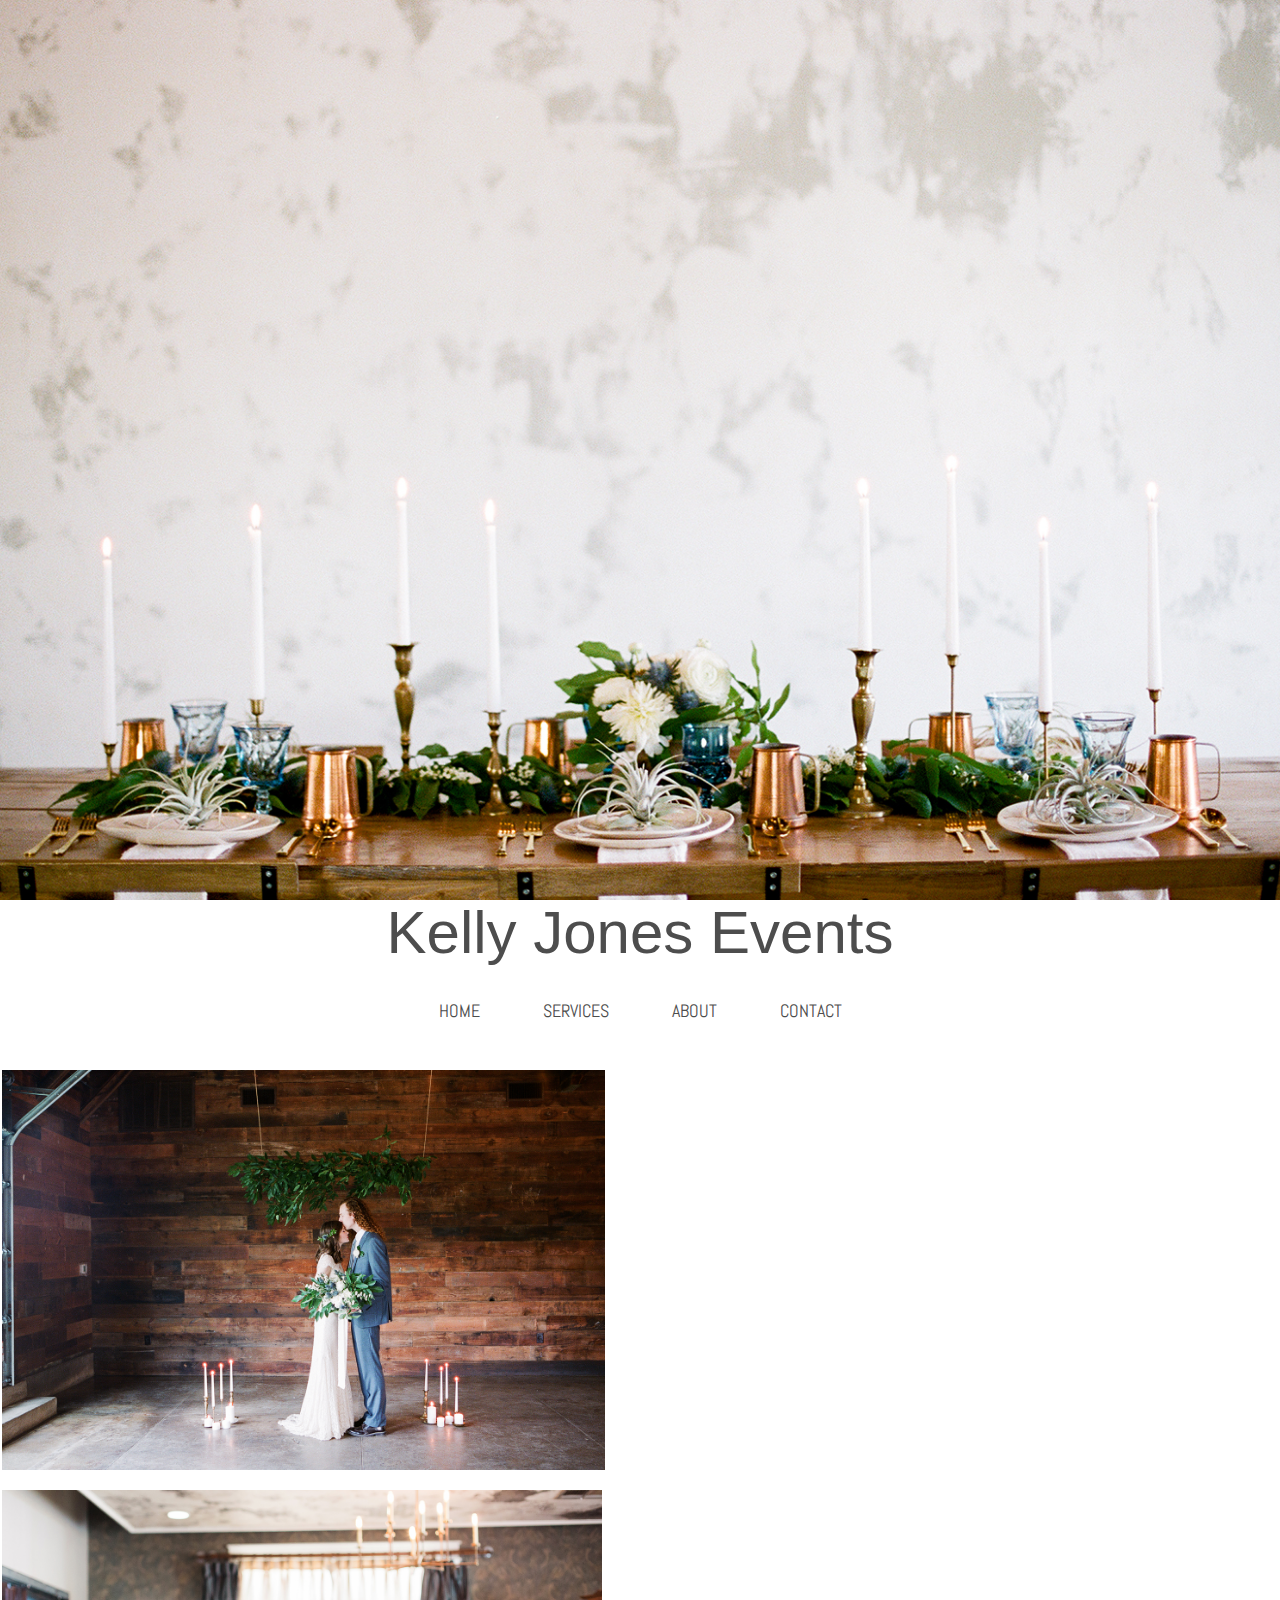
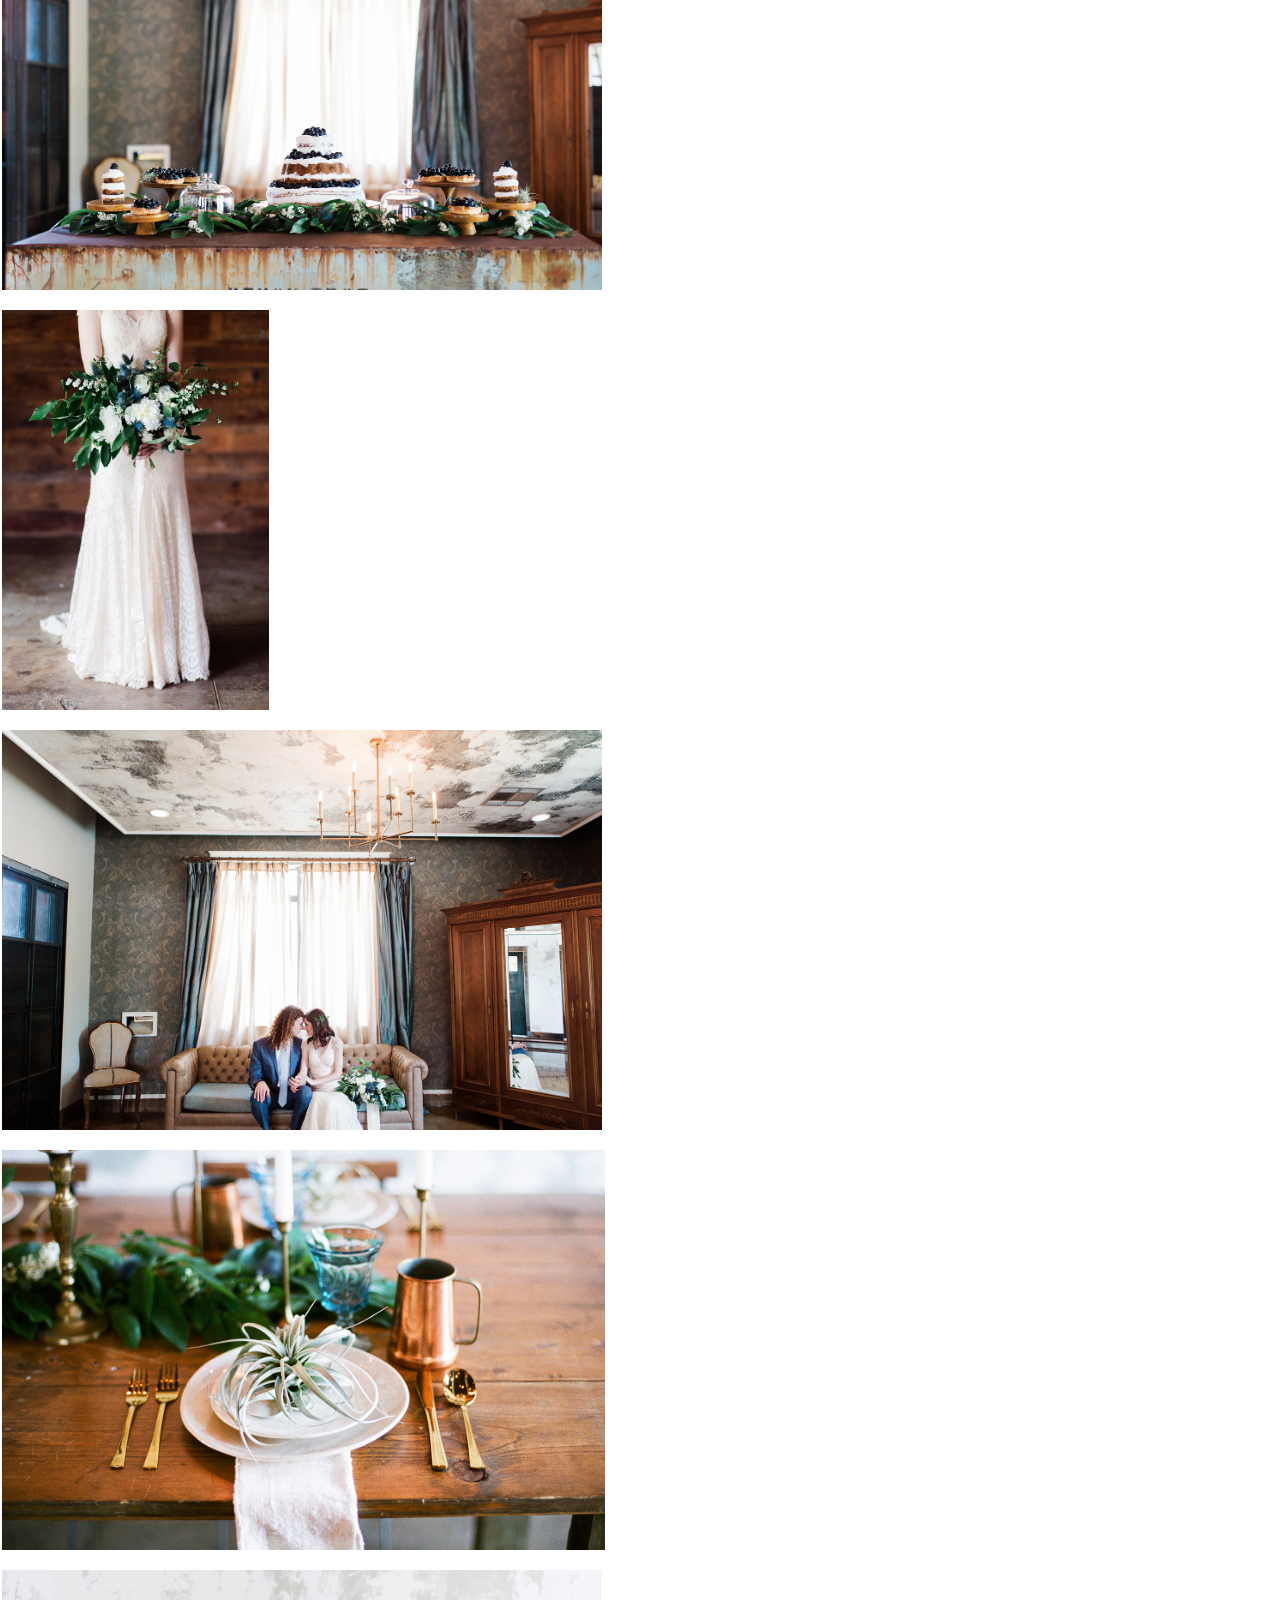
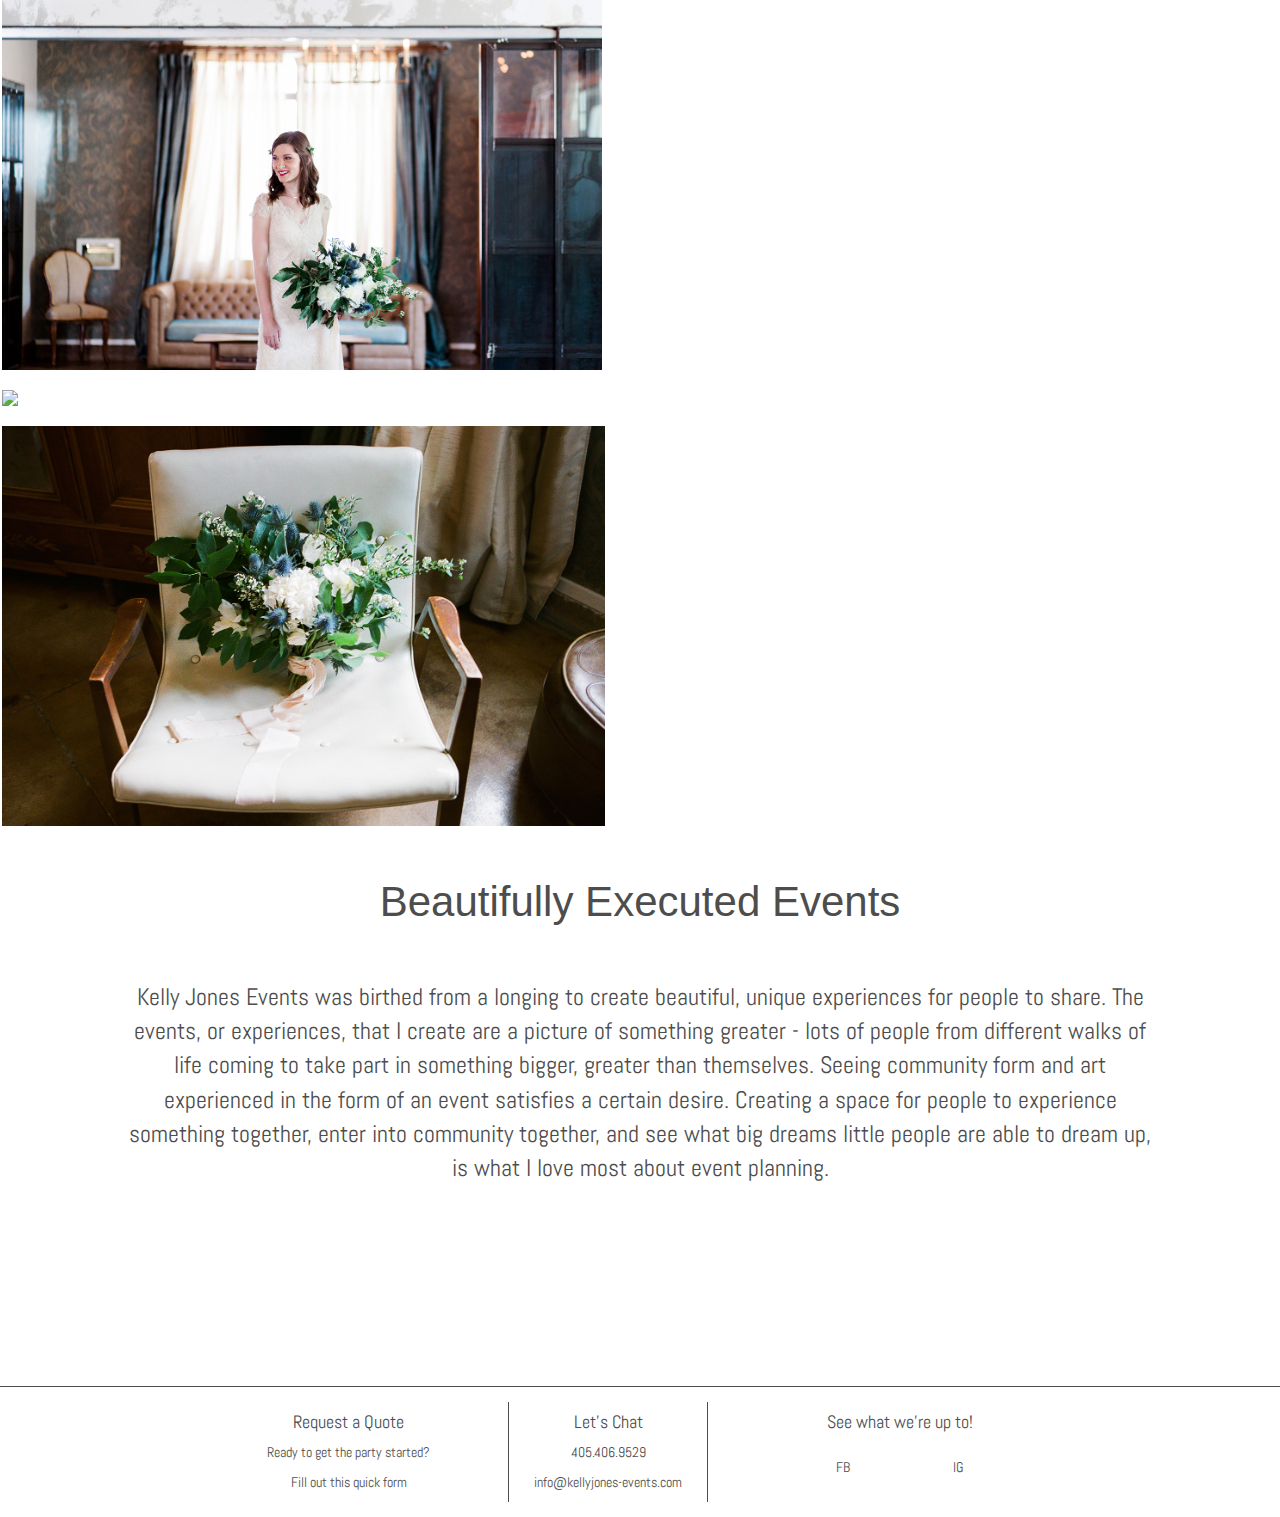
==== index.html @ 1330ec86 "edits form" ====
<!DOCTYPE html>
<html>
<head>
  <meta name="viewport" content="width=device-width, initial-scale=1.0">
  <title>KJE | Beautifully Executed Events</title>
  <!-- Fonts -->
  <link href='https://fonts.googleapis.com/css?family=Abel' rel='stylesheet' type='text/css'>
  <!-- Stylesheets -->
  <link rel="stylesheet" type="text/css" href="https://maxcdn.bootstrapcdn.com/bootstrap/3.3.6/css/bootstrap.min.css">
  <link rel="stylesheet" type="text/css" href="https://cdn.jsdelivr.net/jquery.slick/1.6.0/slick.css"/>
  <link rel="stylesheet" type="text/css" href="css/main.css">
  <!-- JavaScript -->
  <script src="https://code.jquery.com/jquery-1.12.4.min.js" integrity="sha256-ZosEbRLbNQzLpnKIkEdrPv7lOy9C27hHQ+Xp8a4MxAQ=" crossorigin="anonymous"></script>
  <script src="https://maxcdn.bootstrapcdn.com/bootstrap/3.3.6/js/bootstrap.min.js" type="text/javascript" charset="utf-8" async defer></script>
  <script type="text/javascript" src="https://cdn.jsdelivr.net/jquery.slick/1.6.0/slick.min.js"></script>
  <script src="javascripts/main.js" type="text/javascript" charset="utf-8" async defer></script>
</head>
<body>
  <section class="landing-image">
  </section>
  <header class="header">
    <div class="header__main">
      <div class="title">
        <h1>Kelly Jones Events</h1>
      </div>
      <div class="navbar">
        <ul>
          <li><a href="./index.html">home</a></li>
          <li><a href="./services.html">services</a></li>
          <li><a href="./about.html">about</a></li>
          <li><a href="./contact.html">contact</a></li>
        </ul>
      </div>
    </div>
  </header>
  <div class="wrapper">
    <div class="variable-width carousel">
      <div>
        <img src="images/7.jpg">
      </div>
      <div>
        <img src="images/4.jpg">
      </div>
      <div>
        <img src="images/3.jpg">
      </div>
      <div>
        <img src="images/1.jpg">
      </div>
      <div>
        <img src="images/5.jpg">
      </div>
      <div>
        <img src="images/2.jpg">
      </div>
      <div>
        <img src="images/8.jpg">
      </div>
      <div>
        <img src="images/6.jpg">
      </div>
    </div>
    <div class="main">
      <div class="tagline">
        <h2>Beautifully Executed Events</h2>
      </div>
      <div class="copy">
        <p>Kelly Jones Events was birthed from a longing to create beautiful, unique experiences for people to share. The events, or experiences, that I create are a picture of something greater - lots of people from different walks of life coming to take part in something bigger, greater than themselves. Seeing community form and art experienced in the form of an event satisfies a certain desire. Creating a space for people to experience something together, enter into community together, and see what big dreams little people are able to dream up, is what I love most about event planning.</p>
      </div>
    </div>
  </div>
  <footer class="footer">
    <ul class="footer__wrapper">
      <li class="footer__contact">
        <h4>Request a Quote</h4>
        <p>Ready to get the party started?</p>
        <a href="#"><p>Fill out this quick form</p></a>
      </li>
      <li class="footer__email">
        <h4>Let's Chat</h4>
        <p>405.406.9529</p>
        <a href="mailto:info@kellyjones-events.com"><p>info@kellyjones-events.com</p></a>
      </li>
      <li class="footer__social">
        <h4>See what we're up to!</h4>
        <ul>
          <li><a href="#" title="KJE Facebook">FB<i class="fa fa-facebook" aria-hidden="true"></i></a></li>
          <li><a href="#" title="KJE Instagram">IG<i class="fa fa-instagram" aria-hidden="true"></i></a></li>
        </ul>
      </li>
    </ul>
  </footer>
</body>
</html>
---- css/main.css ----
@font-face {
  src:
    local('Bakery'),
    url('fonts/bakery.otf')
    format('opentype');
  src:
    local('Bakery'),
    url('fonts/bakery.ttf')
    format('truetype');
}
.landing-image{
  background: url('../images/landing.jpg') fixed center bottom;
  background-size: cover;
  height: 100vh;
}
body{
  color: #4d4d4d;
  font-family: 'Abel', sans-serif;
  position: relative;
  padding-bottom: 160px;
}
h1, h2{
  font-family: 'Bakery', sans-serif;
}
.header{
  width: 100vw;
  height: 160px;
  /*position: fixed;*/
}
.header__main{
  width: 100vw;
  height: 140px;
  position: relative;
  background-color: #fff;
}
  .header__main h1{
    color: inherit;
    font-size: 60px;
    margin-top: 0;
  }
  .header__main a{
    color: inherit;
  }
  .title{
    text-align: center;
  }
  .navbar{
    text-align: center;
    position: relative;
    top: 15%;
  }
    .navbar ul{
      list-style: none;
      padding: 0;
    }
      .navbar li{
        display: inline-block;
        margin: 0 30px;
        text-transform: uppercase;
        font-size: 18px;
      }
.header2{
  position: fixed;
  top: 0;
  height: 100px;
  z-index: 2;
  margin-bottom: 100px;
}
  .header2 .header__top{
    display: none;
  }
  .header2 .header__main{
    height: 100px;
    position: absolute;
    padding-top: 15px;
  }
  .header2 .title{
    width: 45vw;
    display: inline-block;
  }
  .header2 .navbar{
    width: 54vw;
    display: inline-block;
    position: relative;
    top: 0;
  }
.wrapper2{
  position: relative;
  top: 160px;
}
.carousel img{
  height: 400px;
  margin: 10px 2px;
}
.slick-prev, .slick-next{
  font-size: 0;
  line-height: 0;
  position: relative;
  display: block;
  height: 30px;
  margin-top: -10px;
  padding: 0;
  cursor: pointer;
  color: transparent;
  border: none;
  outline: none;
  background: rgba(77, 77, 77, 0.5);
  border-radius: 1px;
}
.carousel button:hover{
  background: rgba(77, 77, 77, 0.9);
}
.slick-prev{
  top: 225px;
  left: 0px;
  z-index: 1;
  width: 40px;
  height: 67px;
}
.slick-next{
  bottom: 252px;
  left: 97vw;
  z-index: 1;
  width: 40px;
  height: 67px;
}
.slick-prev:before, .slick-next:before {
  font-size: 30px;
  line-height: 1;
  opacity: .75;
  color: white;
  -webkit-font-smoothing: antialiased;
  -moz-osx-font-smoothing: grayscale;
}
.slick-prev::before {
    content: "<";
}
.slick-next::before {
    content: ">";
}
.main{
  height: 450px;
  text-align: center;
  position: relative;
}
  .tagline{
    position: relative;
    top: 5%;
  }
    .tagline h2{
      font-size: 42px;
    }
  .copy{
    position: relative;
    top: 15%;
    width: 80%;
    min-width: 200px;
    margin: auto;
    font-size: 24px;
  }
.footer{
  position: absolute;
  bottom: 0;
  width: 100vw;
  height: 80px;
  background-color: #fff;
  border-top: 1px solid #4d4d4d;
  text-align: center;
}
.footer__wrapper{
  position: relative;
  list-style: none;
  margin: 0;
  padding: 0;
}
.footer__wrapper li{
  display: inline-block;
  vertical-align: top;
  margin: 15px 25px;
  padding: 0 25px;
}
.footer__email{
  border-right: 1px solid #4d4d4d;
  border-left: 1px solid #4d4d4d;
}
.footer__social ul{
  padding: 0;
}
.footer a{
  color: #4d4d4d;
  text-decoration: italic;
}
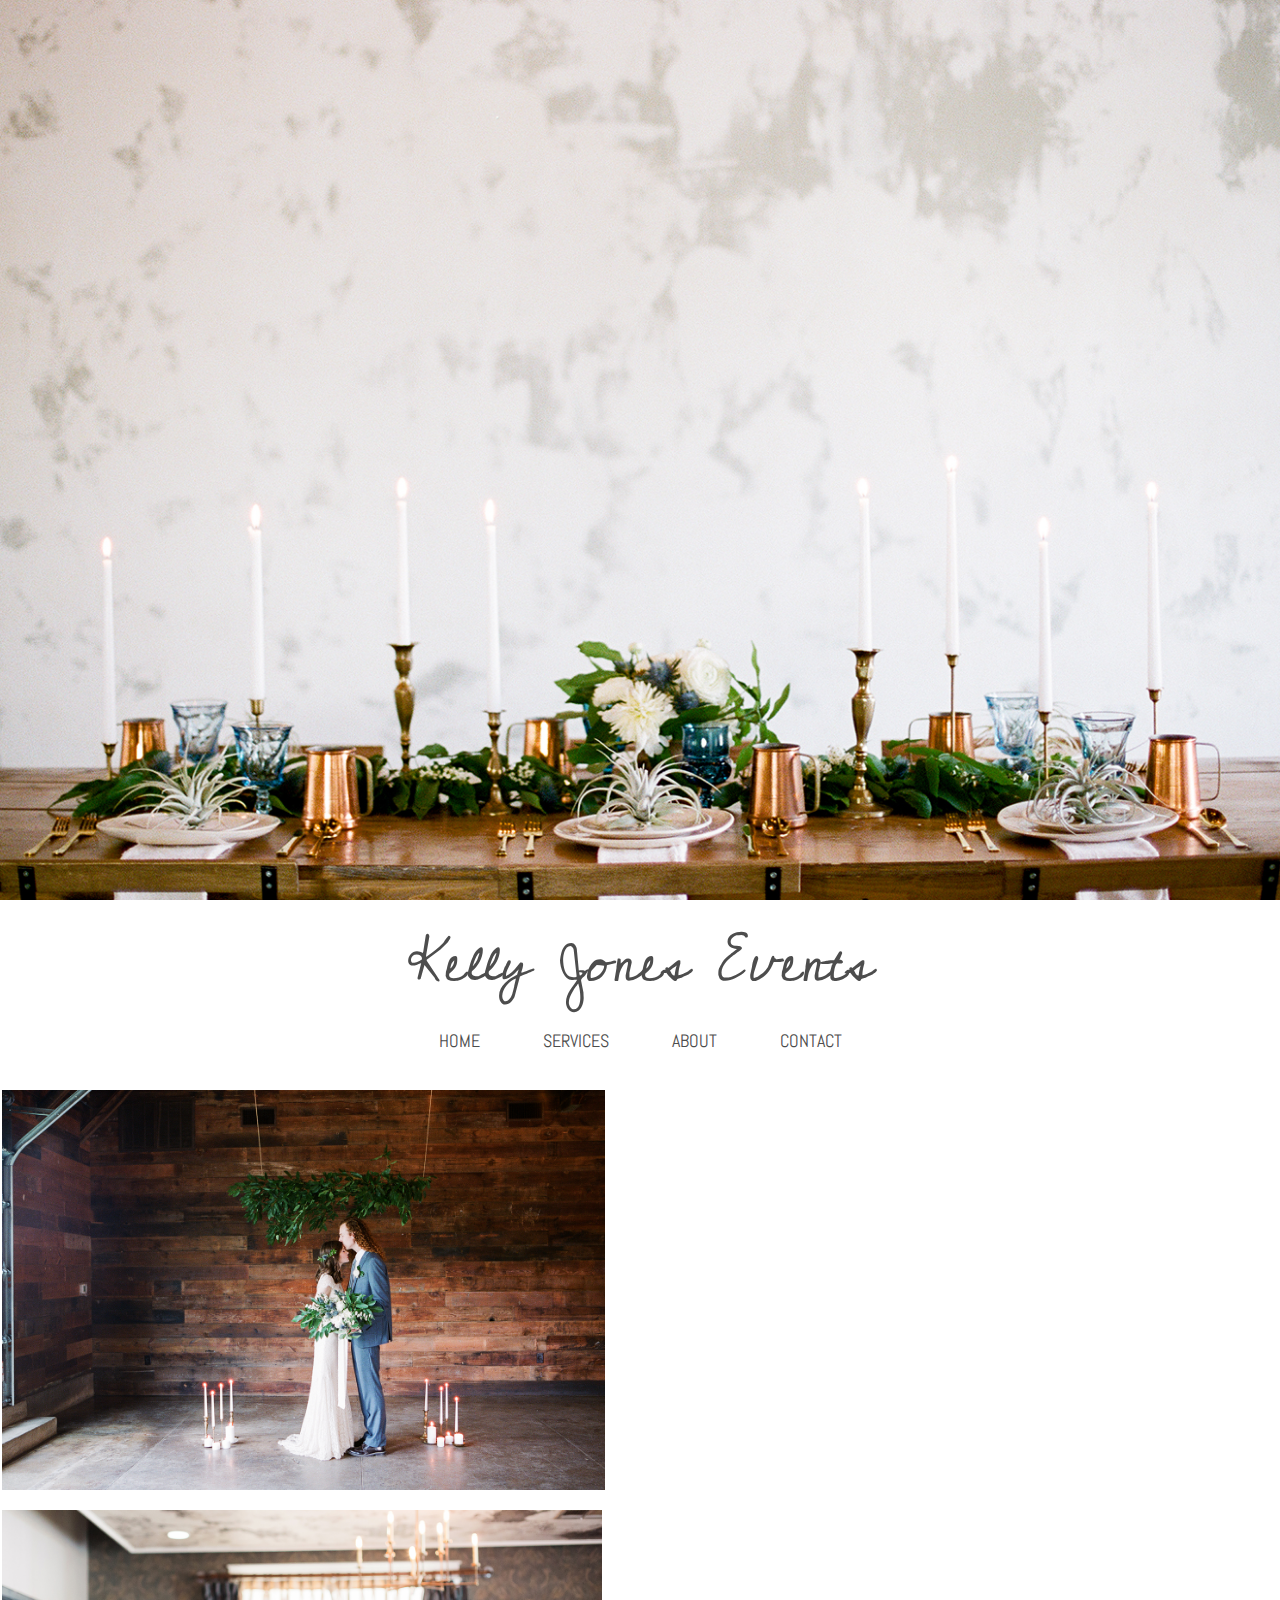
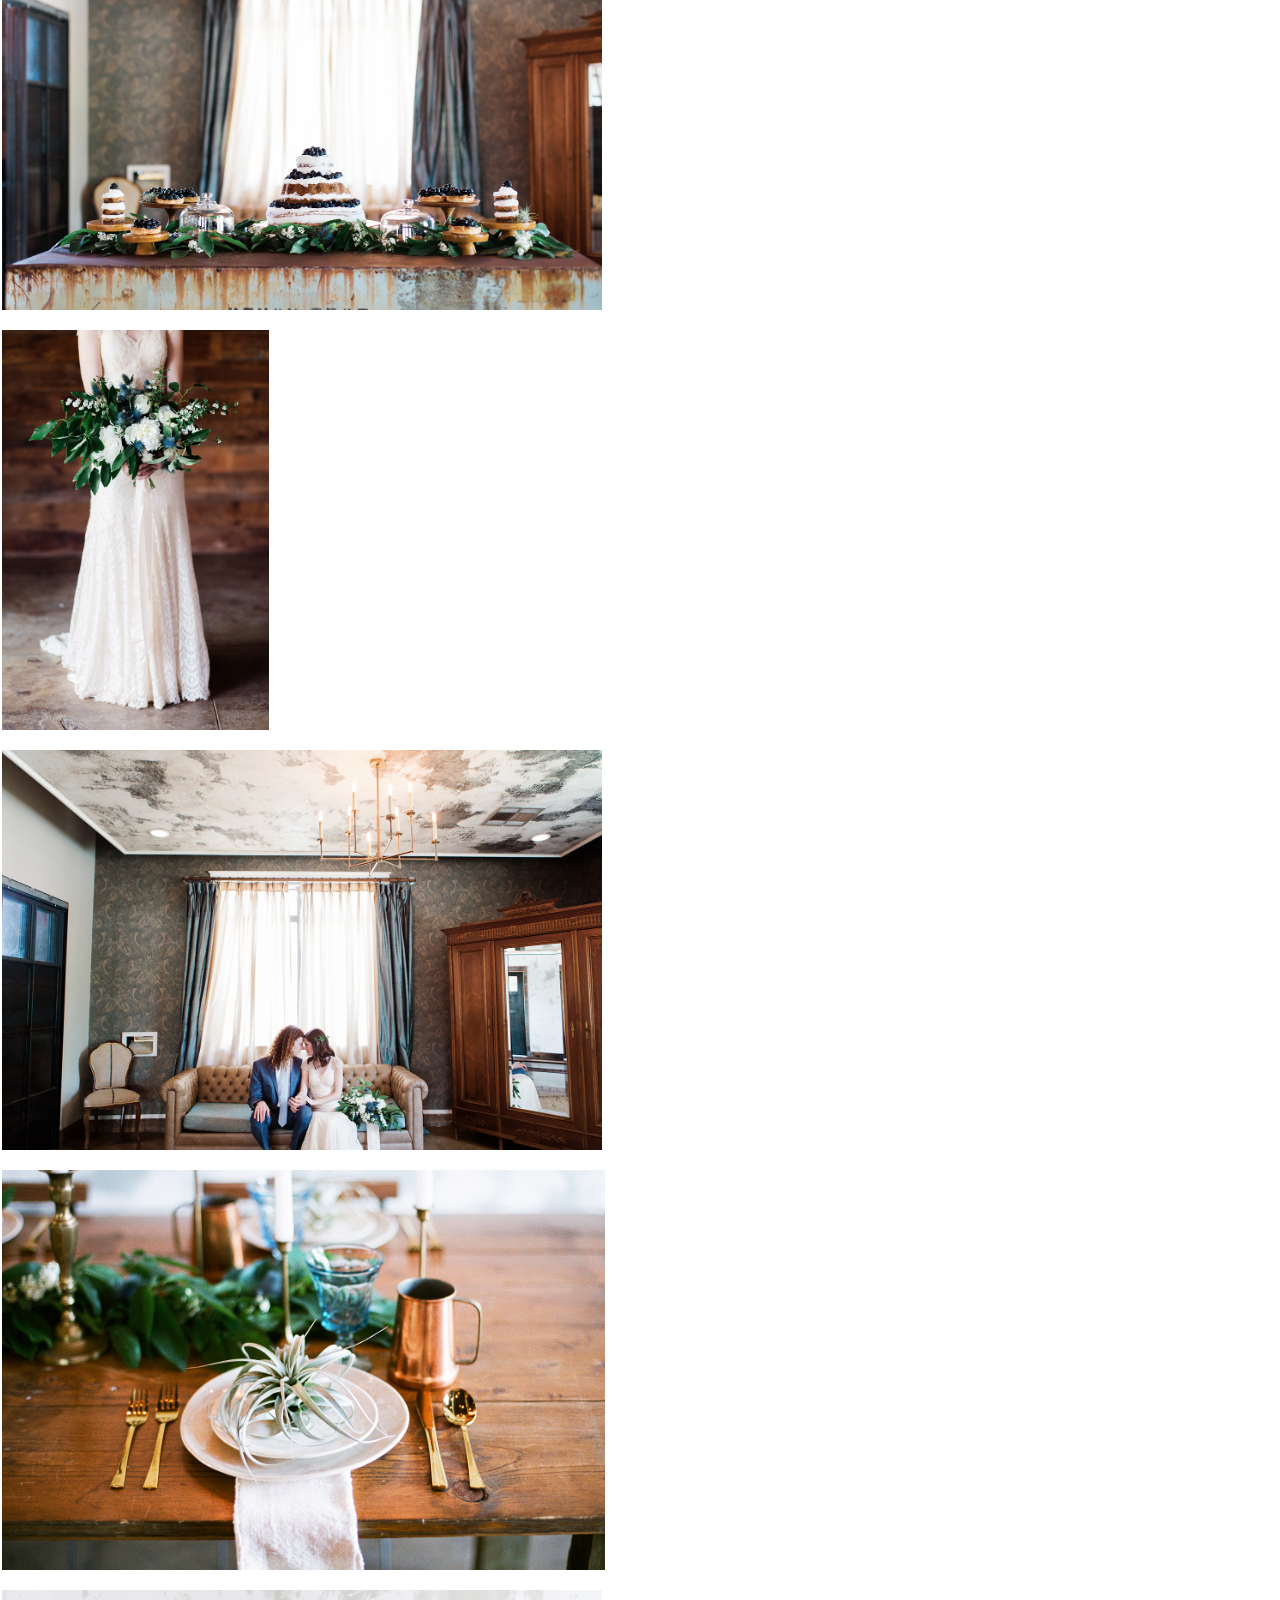
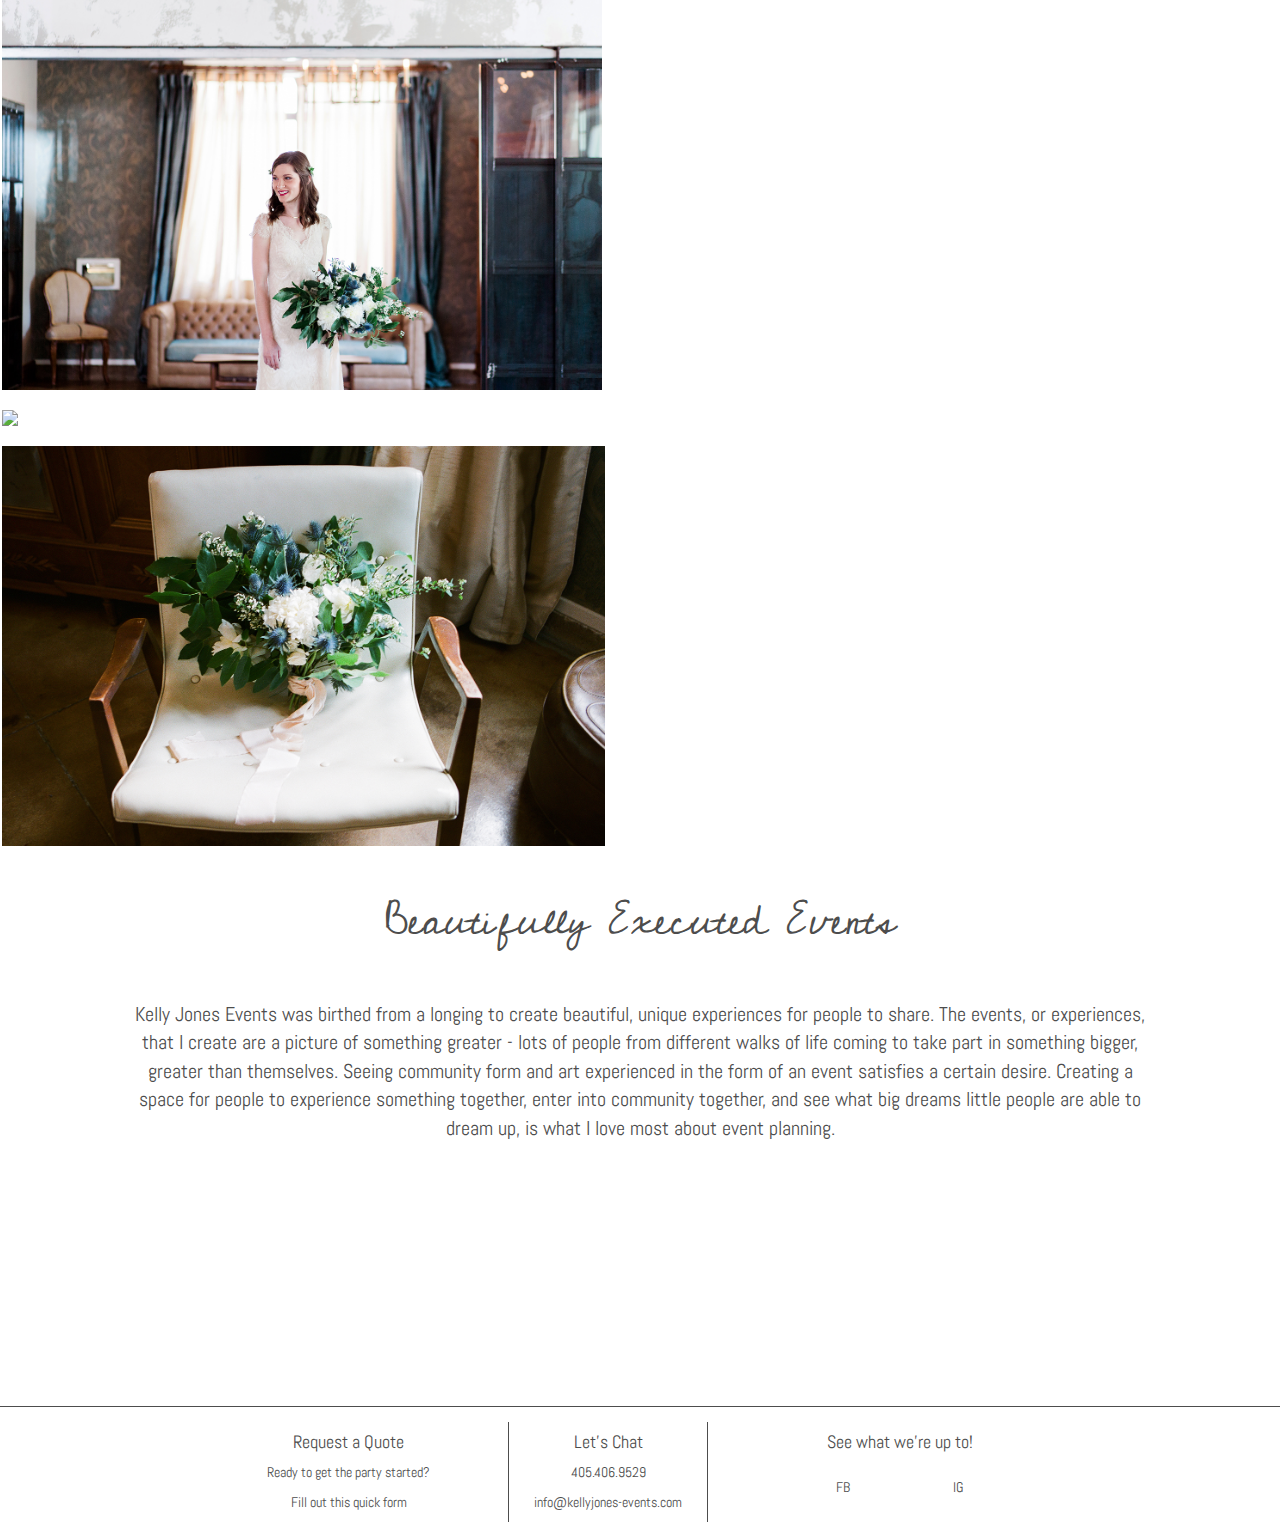
==== commit 5be47fba: "changes header font, puts in correct pictures for services and about pages" ====
--- a/index.html
+++ b/index.html
@@ -5,6 +5,8 @@
   <title>KJE | Beautifully Executed Events</title>
   <!-- Fonts -->
   <link href='https://fonts.googleapis.com/css?family=Abel' rel='stylesheet' type='text/css'>
+  <link href='https://fonts.googleapis.com/css?family=Cedarville+Cursive' rel='stylesheet' type='text/css'>
+  <script src="https://use.fontawesome.com/d580bdd88b.js"></script>
   <!-- Stylesheets -->
   <link rel="stylesheet" type="text/css" href="https://maxcdn.bootstrapcdn.com/bootstrap/3.3.6/css/bootstrap.min.css">
   <link rel="stylesheet" type="text/css" href="https://cdn.jsdelivr.net/jquery.slick/1.6.0/slick.css"/>
@@ -74,7 +76,7 @@
       <li class="footer__contact">
         <h4>Request a Quote</h4>
         <p>Ready to get the party started?</p>
-        <a href="#"><p>Fill out this quick form</p></a>
+        <a href="./contact.html"><p>Fill out this quick form</p></a>
       </li>
       <li class="footer__email">
         <h4>Let's Chat</h4>
@@ -84,8 +86,8 @@
       <li class="footer__social">
         <h4>See what we're up to!</h4>
         <ul>
-          <li><a href="#" title="KJE Facebook">FB<i class="fa fa-facebook" aria-hidden="true"></i></a></li>
-          <li><a href="#" title="KJE Instagram">IG<i class="fa fa-instagram" aria-hidden="true"></i></a></li>
+          <li><a href="https://www.facebook.com/kellyjonesevents/" title="KJE Facebook">FB<i class="fa fa-facebook" aria-hidden="true"></i></a></li>
+          <li><a href="https://www.instagram.com/kellyjonesevents/" title="KJE Instagram">IG<i class="fa fa-instagram" aria-hidden="true"></i></a></li>
         </ul>
       </li>
     </ul>
--- a/css/main.css
+++ b/css/main.css
@@ -1,13 +1,3 @@
-@font-face {
-  src:
-    local('Bakery'),
-    url('fonts/bakery.otf')
-    format('opentype');
-  src:
-    local('Bakery'),
-    url('fonts/bakery.ttf')
-    format('truetype');
-}
 .landing-image{
   background: url('../images/landing.jpg') fixed center bottom;
   background-size: cover;
@@ -20,11 +10,11 @@
   padding-bottom: 160px;
 }
 h1, h2{
-  font-family: 'Bakery', sans-serif;
+  font-family: 'Cedarville Cursive', cursive;
 }
 .header{
   width: 100vw;
-  height: 160px;
+  height: 150px;
   /*position: fixed;*/
 }
 .header__main{
@@ -33,32 +23,32 @@
   position: relative;
   background-color: #fff;
 }
-  .header__main h1{
-    color: inherit;
-    font-size: 60px;
-    margin-top: 0;
-  }
-  .header__main a{
-    color: inherit;
-  }
-  .title{
-    text-align: center;
-  }
-  .navbar{
-    text-align: center;
-    position: relative;
-    top: 15%;
-  }
-    .navbar ul{
-      list-style: none;
-      padding: 0;
-    }
-      .navbar li{
-        display: inline-block;
-        margin: 0 30px;
-        text-transform: uppercase;
-        font-size: 18px;
-      }
+.header__main h1{
+  color: inherit;
+  font-size: 60px;
+  margin-top: 30px;
+}
+.header__main a{
+  color: inherit;
+}
+.title{
+  text-align: center;
+}
+.navbar{
+  text-align: center;
+  position: relative;
+  top: 15%;
+}
+.navbar ul{
+  list-style: none;
+  padding: 0;
+}
+.navbar li{
+  display: inline-block;
+  margin: 0 30px;
+  text-transform: uppercase;
+  font-size: 18px;
+}
 .header2{
   position: fixed;
   top: 0;
@@ -66,27 +56,30 @@
   z-index: 2;
   margin-bottom: 100px;
 }
-  .header2 .header__top{
-    display: none;
-  }
-  .header2 .header__main{
-    height: 100px;
-    position: absolute;
-    padding-top: 15px;
-  }
-  .header2 .title{
-    width: 45vw;
-    display: inline-block;
-  }
-  .header2 .navbar{
-    width: 54vw;
-    display: inline-block;
-    position: relative;
-    top: 0;
-  }
+.header2 .header__top{
+  display: none;
+}
+.header2 .header__main{
+  height: 100px;
+  position: absolute;
+  padding-top: 15px;
+}
+.header2 .title{
+  width: 45vw;
+  display: inline-block;
+}
+.header2 .navbar{
+  width: 54vw;
+  display: inline-block;
+  position: relative;
+  top: 0;
+}
+.header2 h1{
+  margin-top: 0;
+}
 .wrapper2{
   position: relative;
-  top: 160px;
+  top: 180px;
 }
 .carousel img{
   height: 400px;
@@ -143,21 +136,21 @@
   text-align: center;
   position: relative;
 }
-  .tagline{
-    position: relative;
-    top: 5%;
-  }
-    .tagline h2{
-      font-size: 42px;
-    }
-  .copy{
-    position: relative;
-    top: 15%;
-    width: 80%;
-    min-width: 200px;
-    margin: auto;
-    font-size: 24px;
-  }
+.tagline{
+  position: relative;
+  top: 5%;
+}
+.tagline h2{
+  font-size: 42px;
+}
+.copy{
+  position: relative;
+  top: 15%;
+  width: 80%;
+  min-width: 200px;
+  margin: auto;
+  font-size: 20px;
+}
 .footer{
   position: absolute;
   bottom: 0;
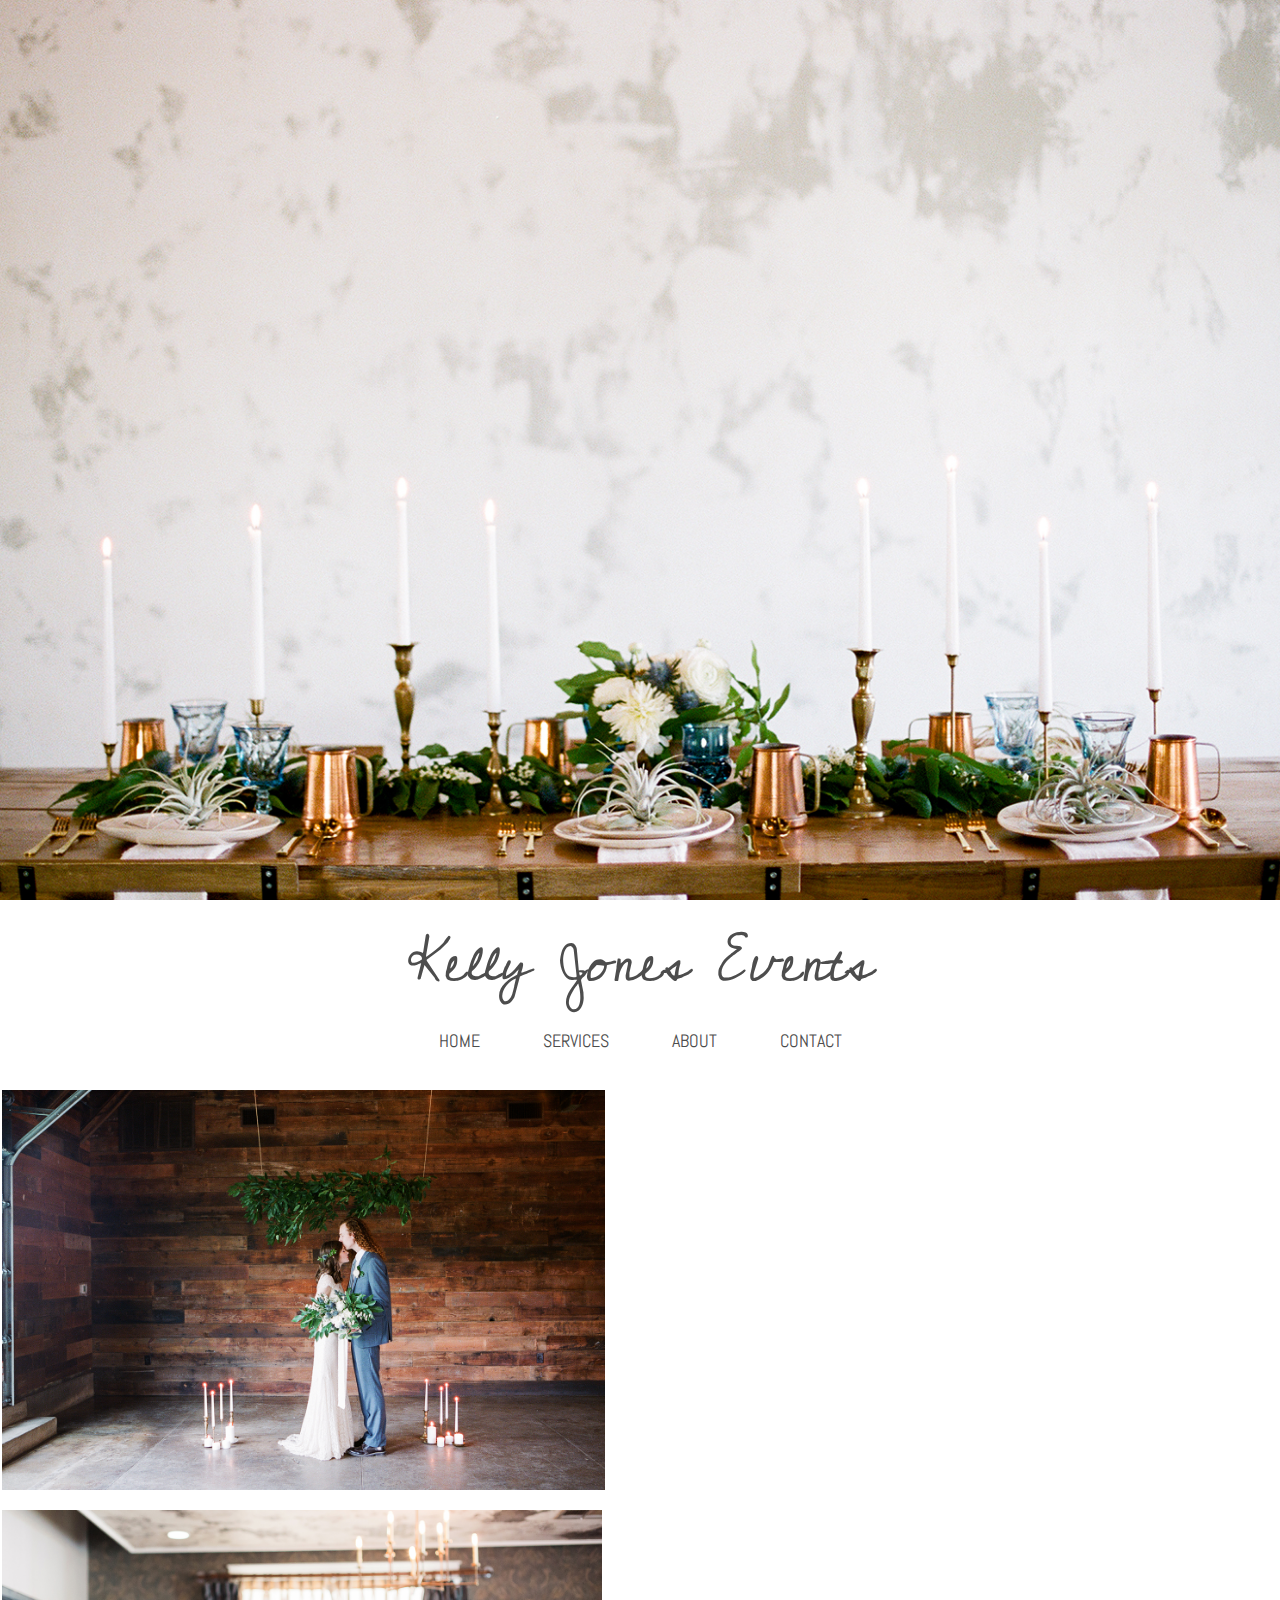
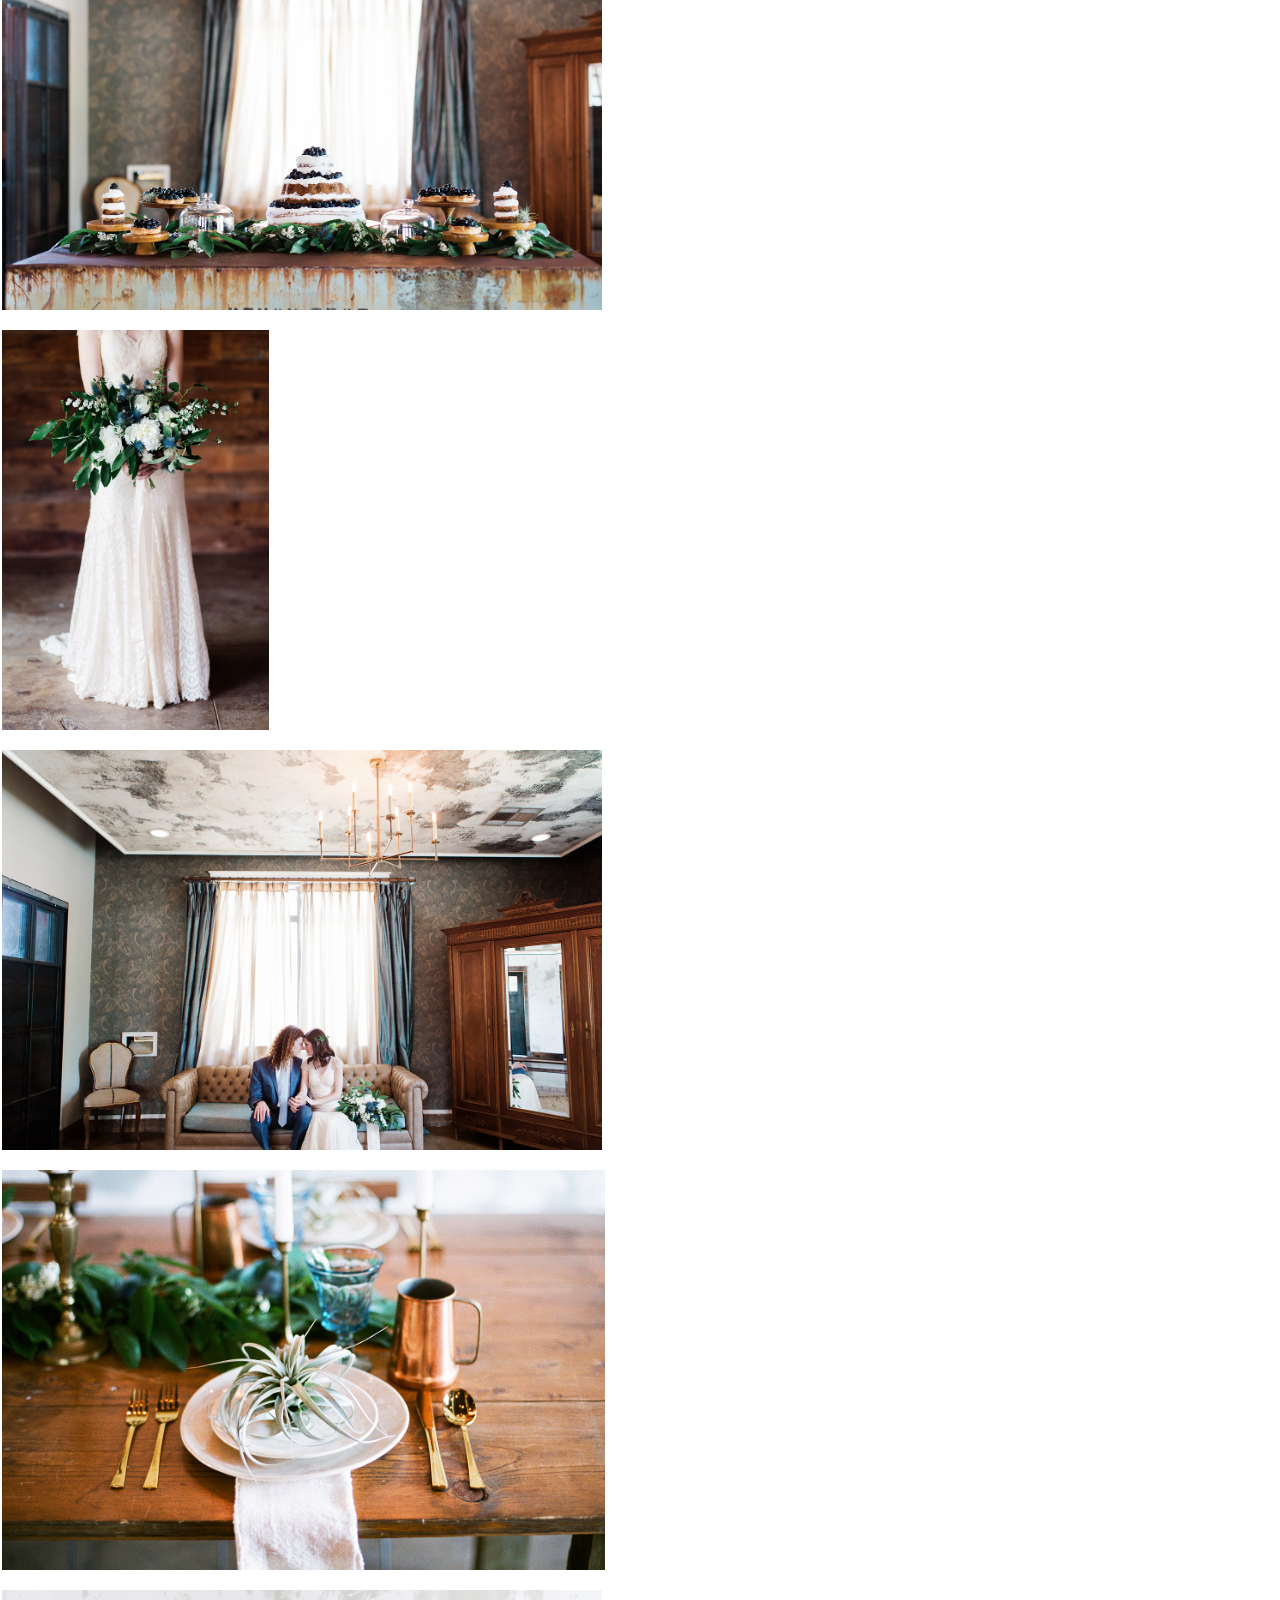
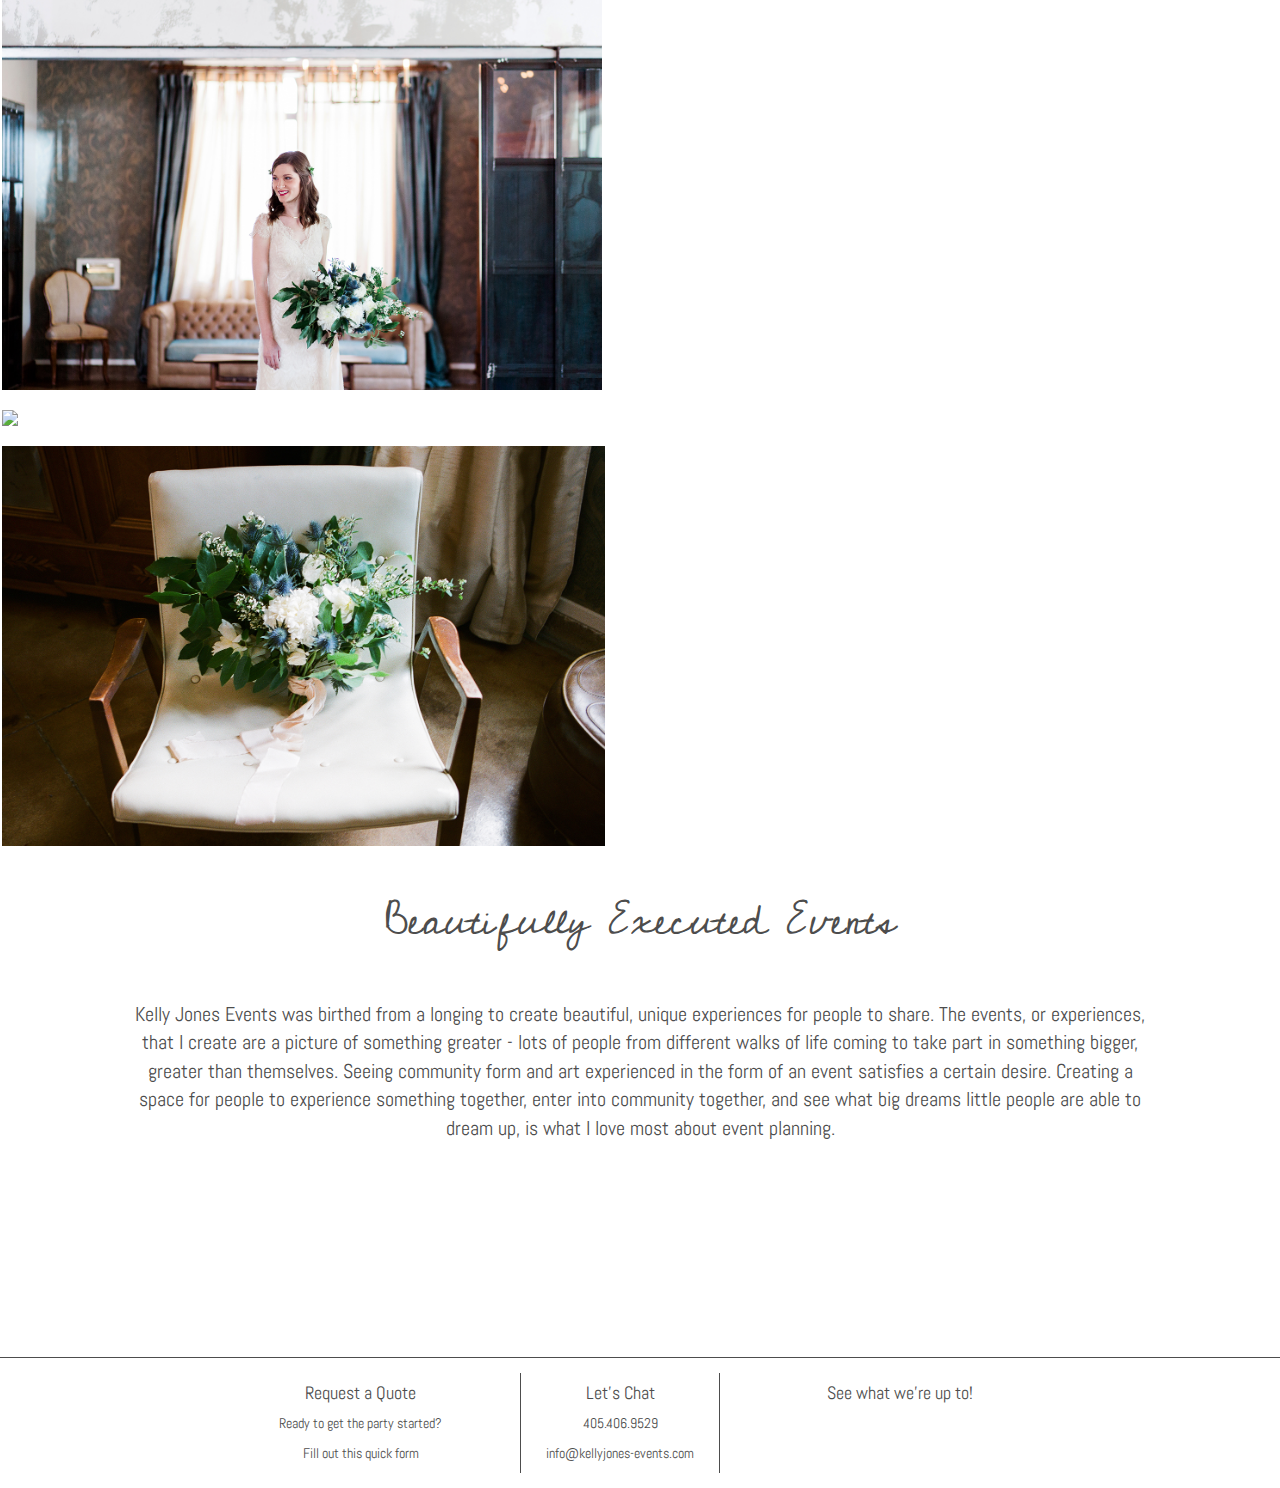
==== commit 9c65660a: "edits about Kelly section and fixes layout bug of that section" ====
--- a/index.html
+++ b/index.html
@@ -86,8 +86,8 @@
       <li class="footer__social">
         <h4>See what we're up to!</h4>
         <ul>
-          <li><a href="https://www.facebook.com/kellyjonesevents/" title="KJE Facebook">FB<i class="fa fa-facebook" aria-hidden="true"></i></a></li>
-          <li><a href="https://www.instagram.com/kellyjonesevents/" title="KJE Instagram">IG<i class="fa fa-instagram" aria-hidden="true"></i></a></li>
+          <li><a href="https://www.facebook.com/kellyjonesevents/" title="KJE Facebook"><i class="fa fa-facebook" aria-hidden="true"></i></a></li>
+          <li><a href="https://www.instagram.com/kellyjonesevents/" title="KJE Instagram"><i class="fa fa-instagram" aria-hidden="true"></i></a></li>
         </ul>
       </li>
     </ul>
--- a/css/main.css
+++ b/css/main.css
@@ -155,7 +155,7 @@
   position: absolute;
   bottom: 0;
   width: 100vw;
-  height: 80px;
+  height: 129px;
   background-color: #fff;
   border-top: 1px solid #4d4d4d;
   text-align: center;
@@ -183,3 +183,99 @@
   color: #4d4d4d;
   text-decoration: italic;
 }
+
+      /* ----- Mobile Styling ------ */
+
+@media (max-width: 1037px){
+  .header2 h1{
+    font-size: 50px;
+  }
+  .slick-next, .slick-prev{
+    display: none !important;
+  }
+}
+@media (max-width: 864px){
+  body{
+    padding-bottom: 440px;
+  }
+  .header2 h1{
+    font-size: 40px;
+    position: relative;
+    bottom: 10px;
+  }
+  .header2 .navbar{
+    width: 50vw;
+  }
+  .header2 li{
+    font-size: 12px;
+    width: 25%;
+    margin-bottom: 15px;
+  }
+  .footer{
+    height: 269px;
+  }
+  .footer li{
+    display: block;
+    width: 40vw;
+    margin: 10px auto;
+  }
+  .footer .footer__email{
+    border-left: none;
+    border-right: none;
+    border-top: 1px solid #4d4d4d;
+    border-bottom: 1px solid #4d4d4d;
+  }
+  .footer__social li{
+    display: inline-block;
+    width: 40%;
+  }
+  .main .copy{
+    font-size: 18px;
+  }
+}
+@media(max-width: 780px){
+  .header2{
+    display: none;
+  }
+}
+@media (max-width: 691px){
+/*  .header2 li{
+    position: relative;
+    bottom: 20px;
+  }*/
+  .tagline h2{
+    font-size: 34px;
+  }
+}
+@media (max-width: 496px){
+  .footer li{
+    width: 70vw;
+  }
+  .footer__social li{
+    display: inline-block;
+    width: 40%;
+  }
+}
+@media (max-width: 467px){
+  .header__main h1{
+    font-size: 52px;
+  }
+  .navbar ul{
+    position: relative;
+    right: 8px;
+  }
+  .navbar li{
+    margin: 0 auto;
+    width: 22vw;
+  }
+}
+@media (max-width: 415px){
+  .header__main h1{
+    font-size: 42px;
+  }
+}
+@media (max-width: 375px){
+  body{
+    padding-bottom: 600px;
+  }
+}
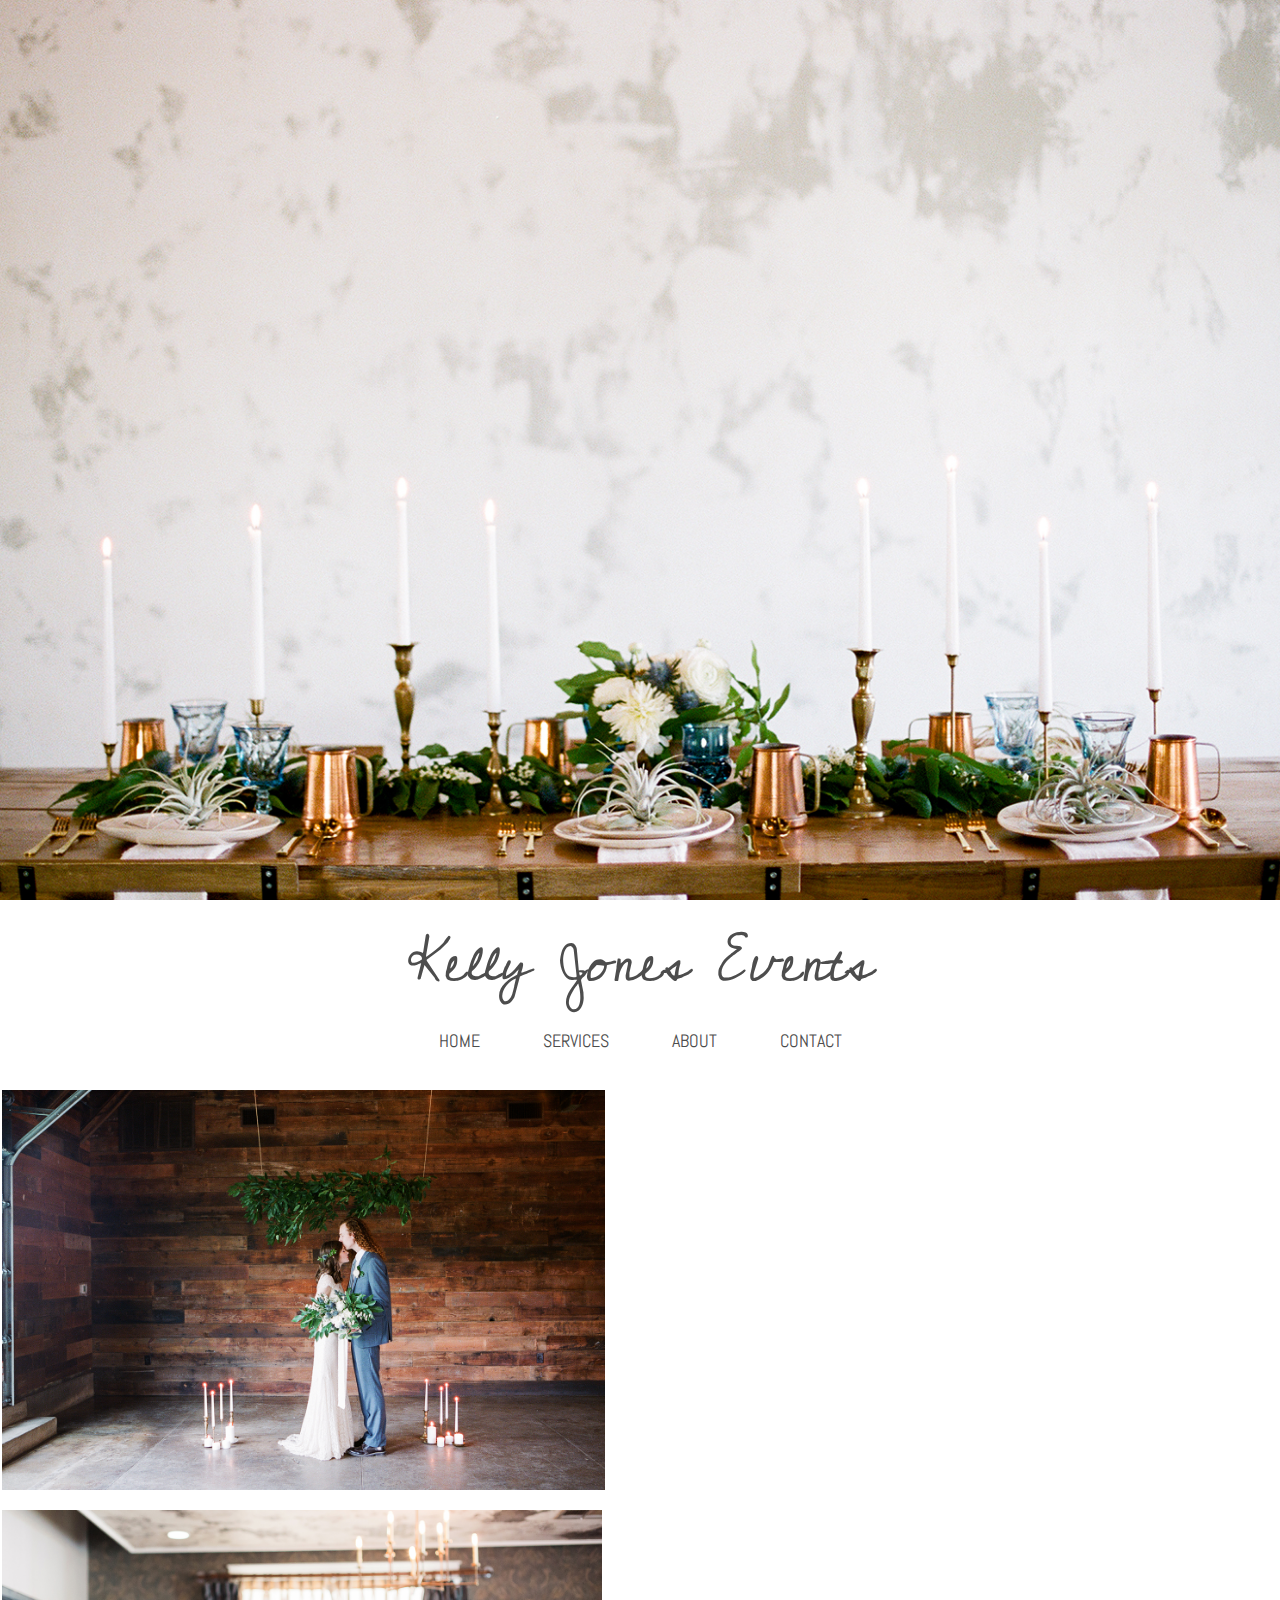
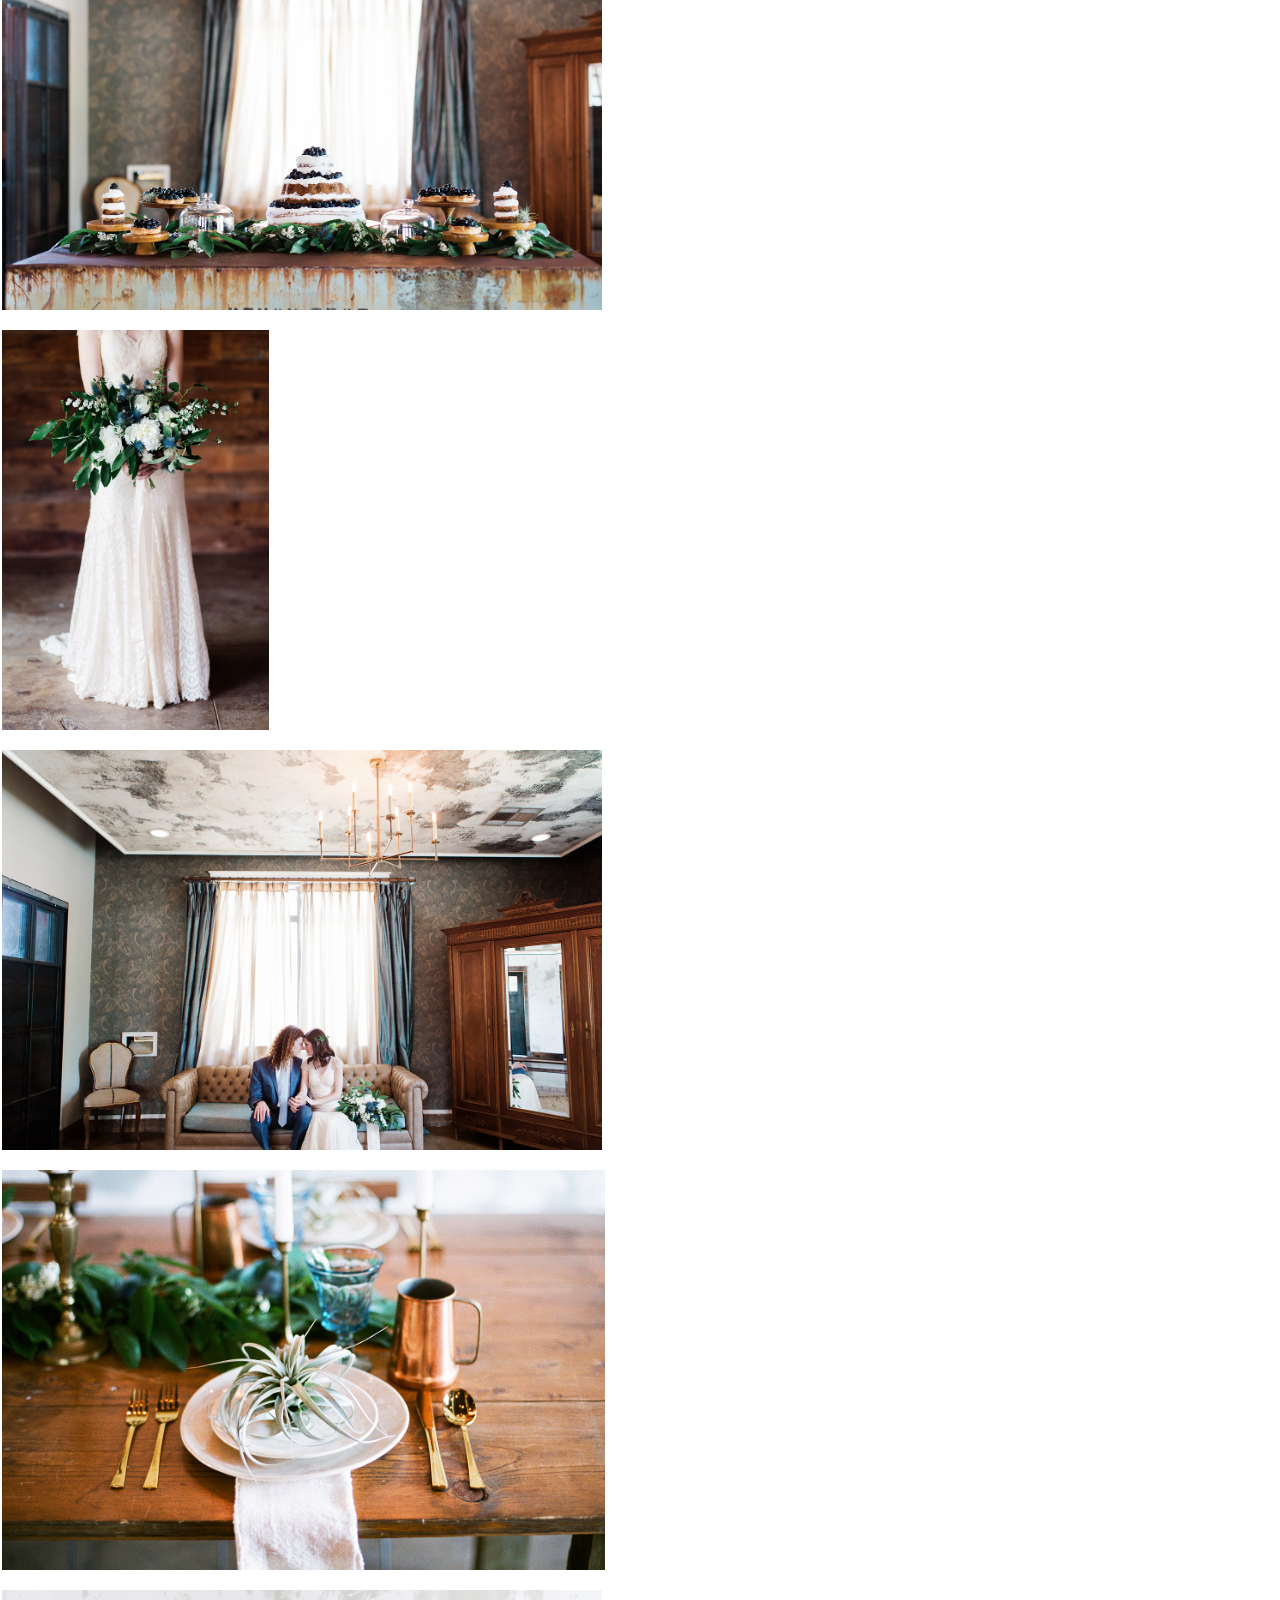
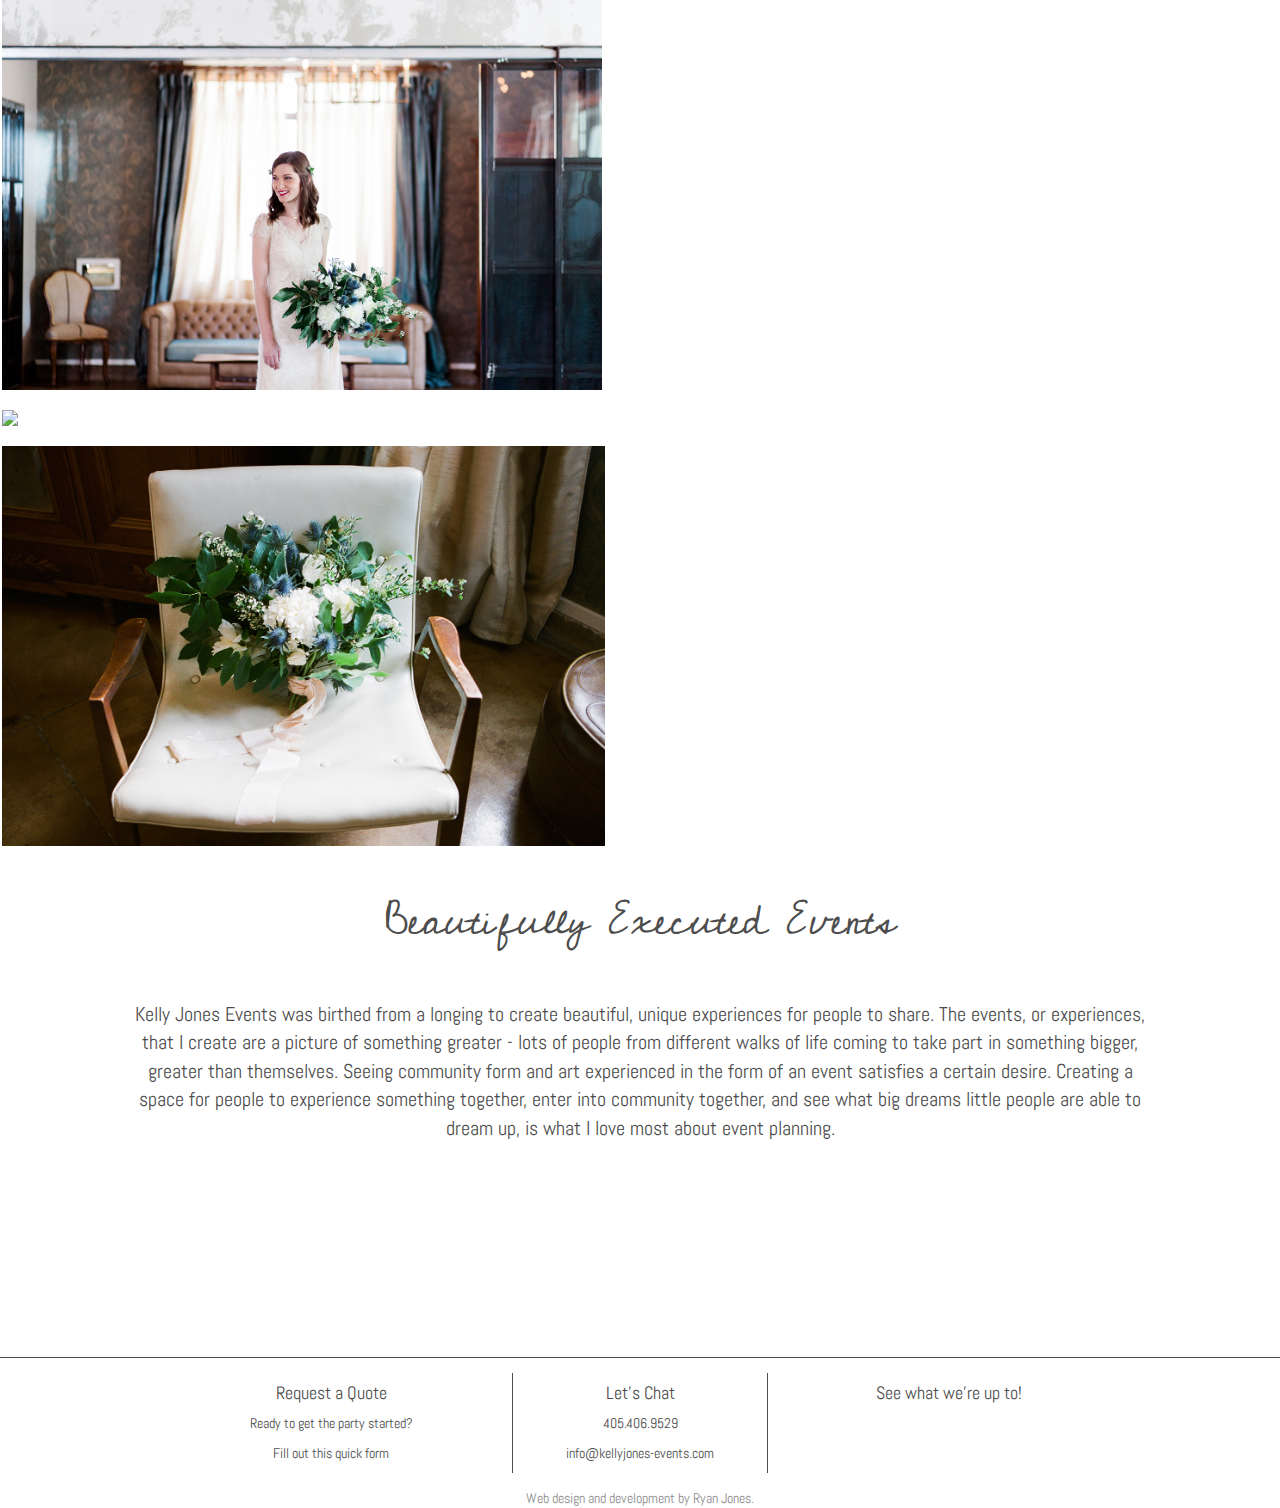
==== commit 6bd2315a: "added link to ryandjones.com in footer, made social media icons larger" ====
--- a/index.html
+++ b/index.html
@@ -86,11 +86,12 @@
       <li class="footer__social">
         <h4>See what we're up to!</h4>
         <ul>
-          <li><a href="https://www.facebook.com/kellyjonesevents/" title="KJE Facebook"><i class="fa fa-facebook" aria-hidden="true"></i></a></li>
-          <li><a href="https://www.instagram.com/kellyjonesevents/" title="KJE Instagram"><i class="fa fa-instagram" aria-hidden="true"></i></a></li>
+          <li><a href="https://www.facebook.com/kellyjonesevents/" title="KJE Facebook"><i class="fa fa-facebook fa-lg" aria-hidden="true"></i></a></li>
+          <li><a href="https://www.instagram.com/kellyjonesevents/" title="KJE Instagram"><i class="fa fa-instagram fa-lg" aria-hidden="true"></i></a></li>
         </ul>
       </li>
     </ul>
+    <p class="ryan">Web design and development by <a href="http://ryandjones.com" target="_blank">Ryan Jones</a>.</p>
   </footer>
 </body>
 </html>
--- a/css/main.css
+++ b/css/main.css
@@ -171,6 +171,7 @@
   vertical-align: top;
   margin: 15px 25px;
   padding: 0 25px;
+  width: 20vw;
 }
 .footer__email{
   border-right: 1px solid #4d4d4d;
@@ -182,6 +183,12 @@
 .footer a{
   color: #4d4d4d;
   text-decoration: italic;
+}
+.ryan{
+  color: #8d8d8d;
+}
+.ryan a{
+  color: inherit;
 }
 
       /* ----- Mobile Styling ------ */
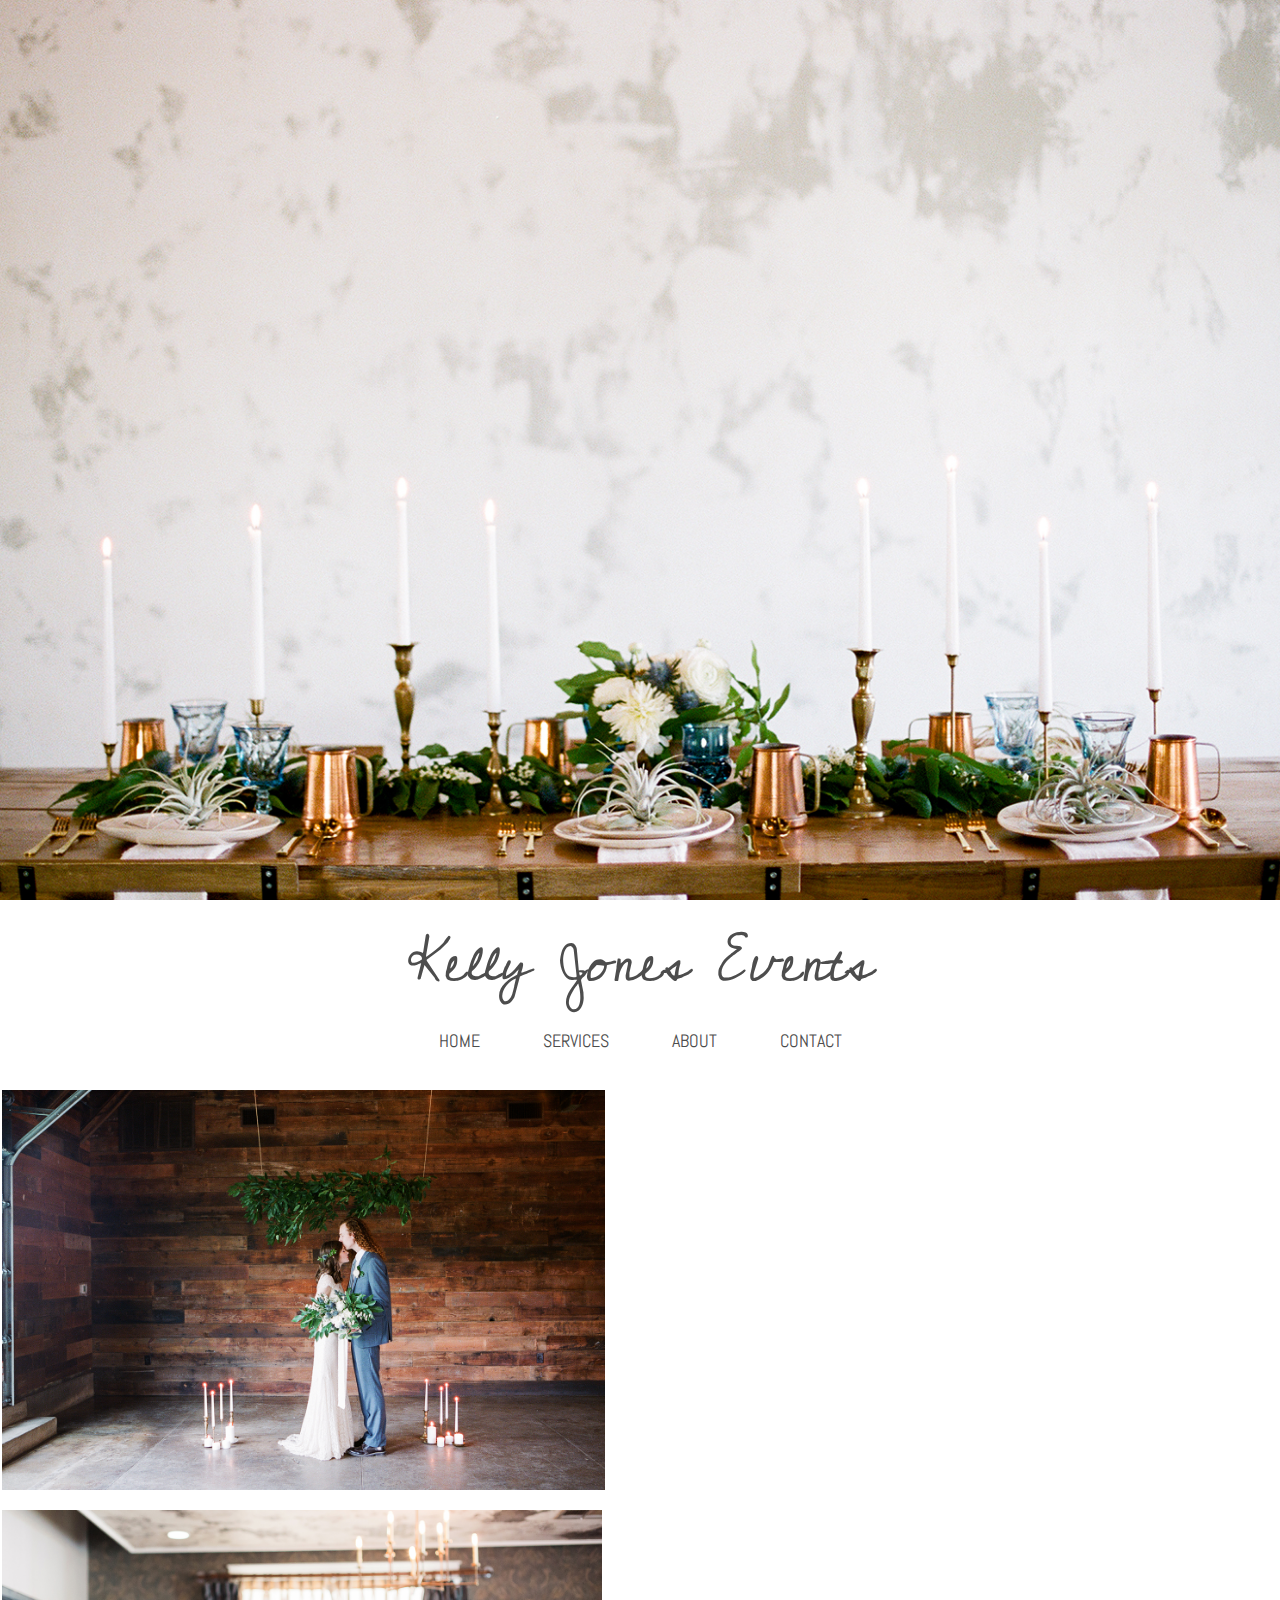
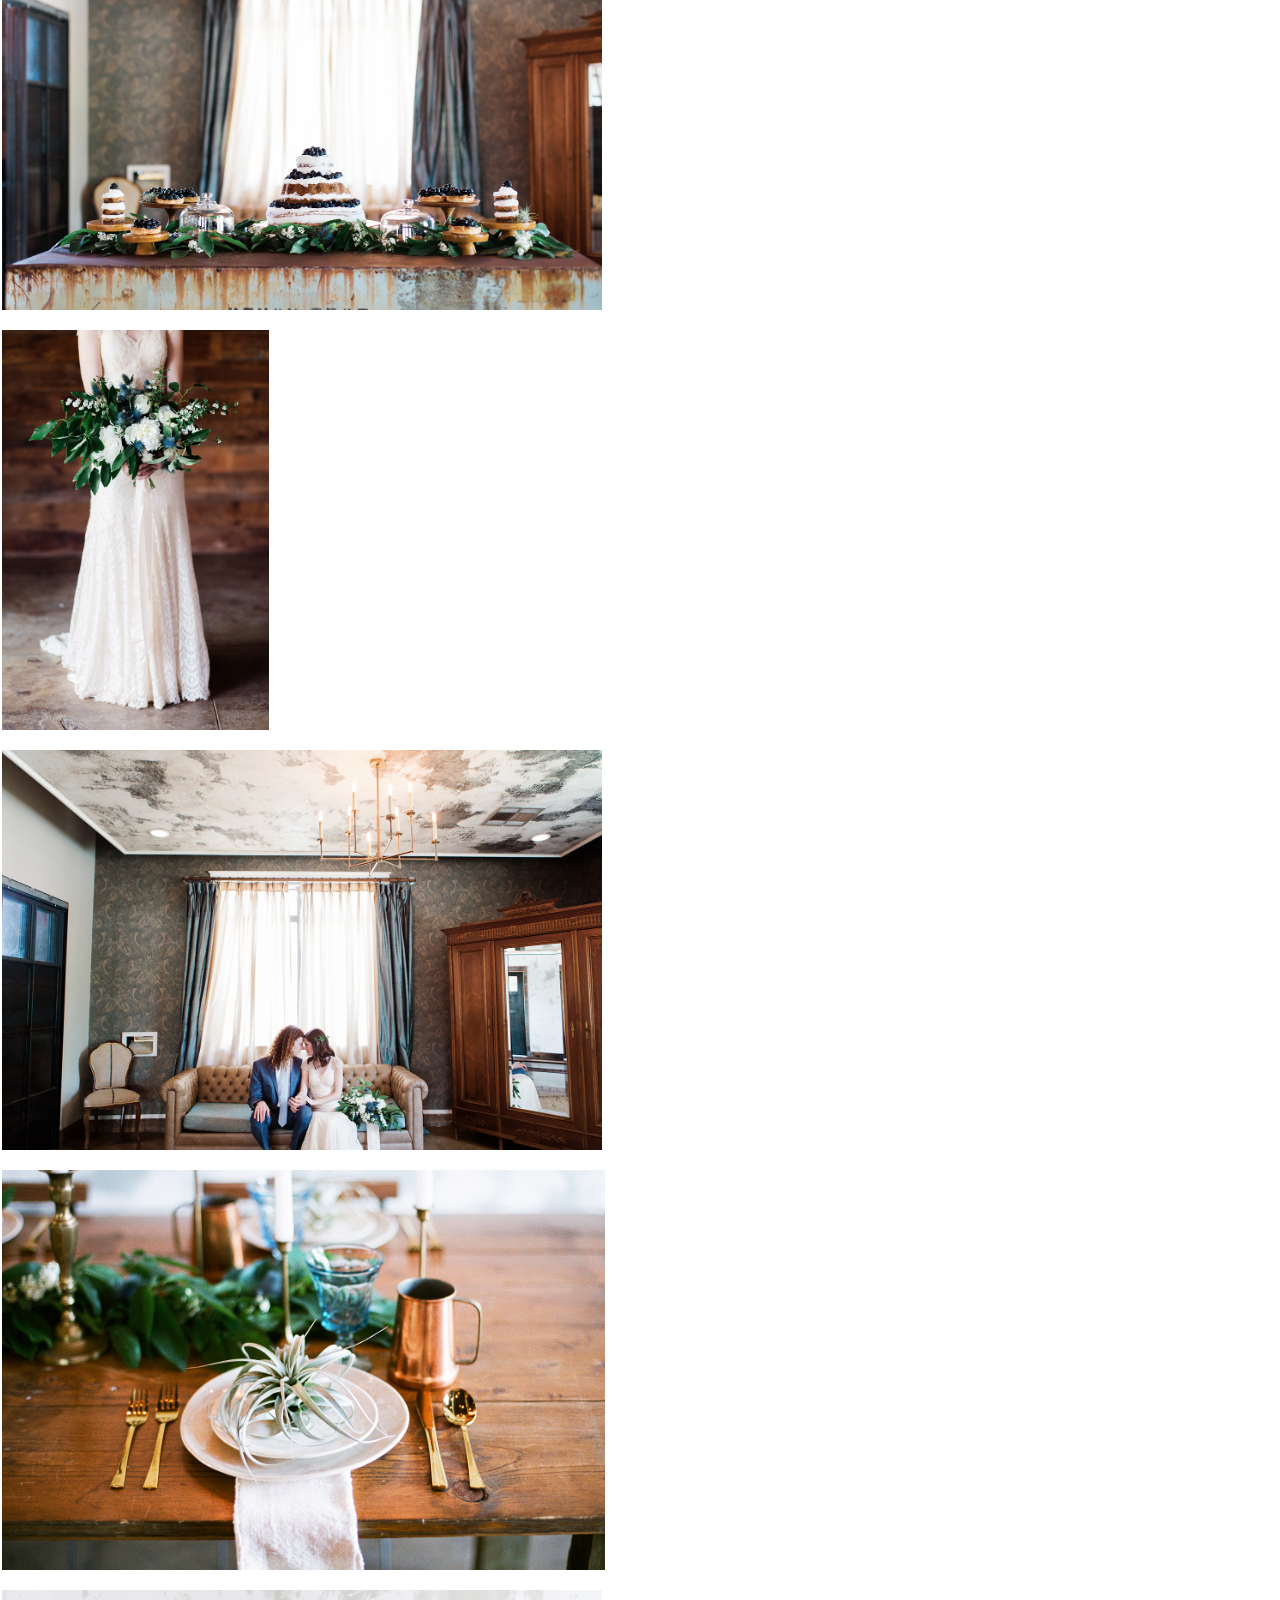
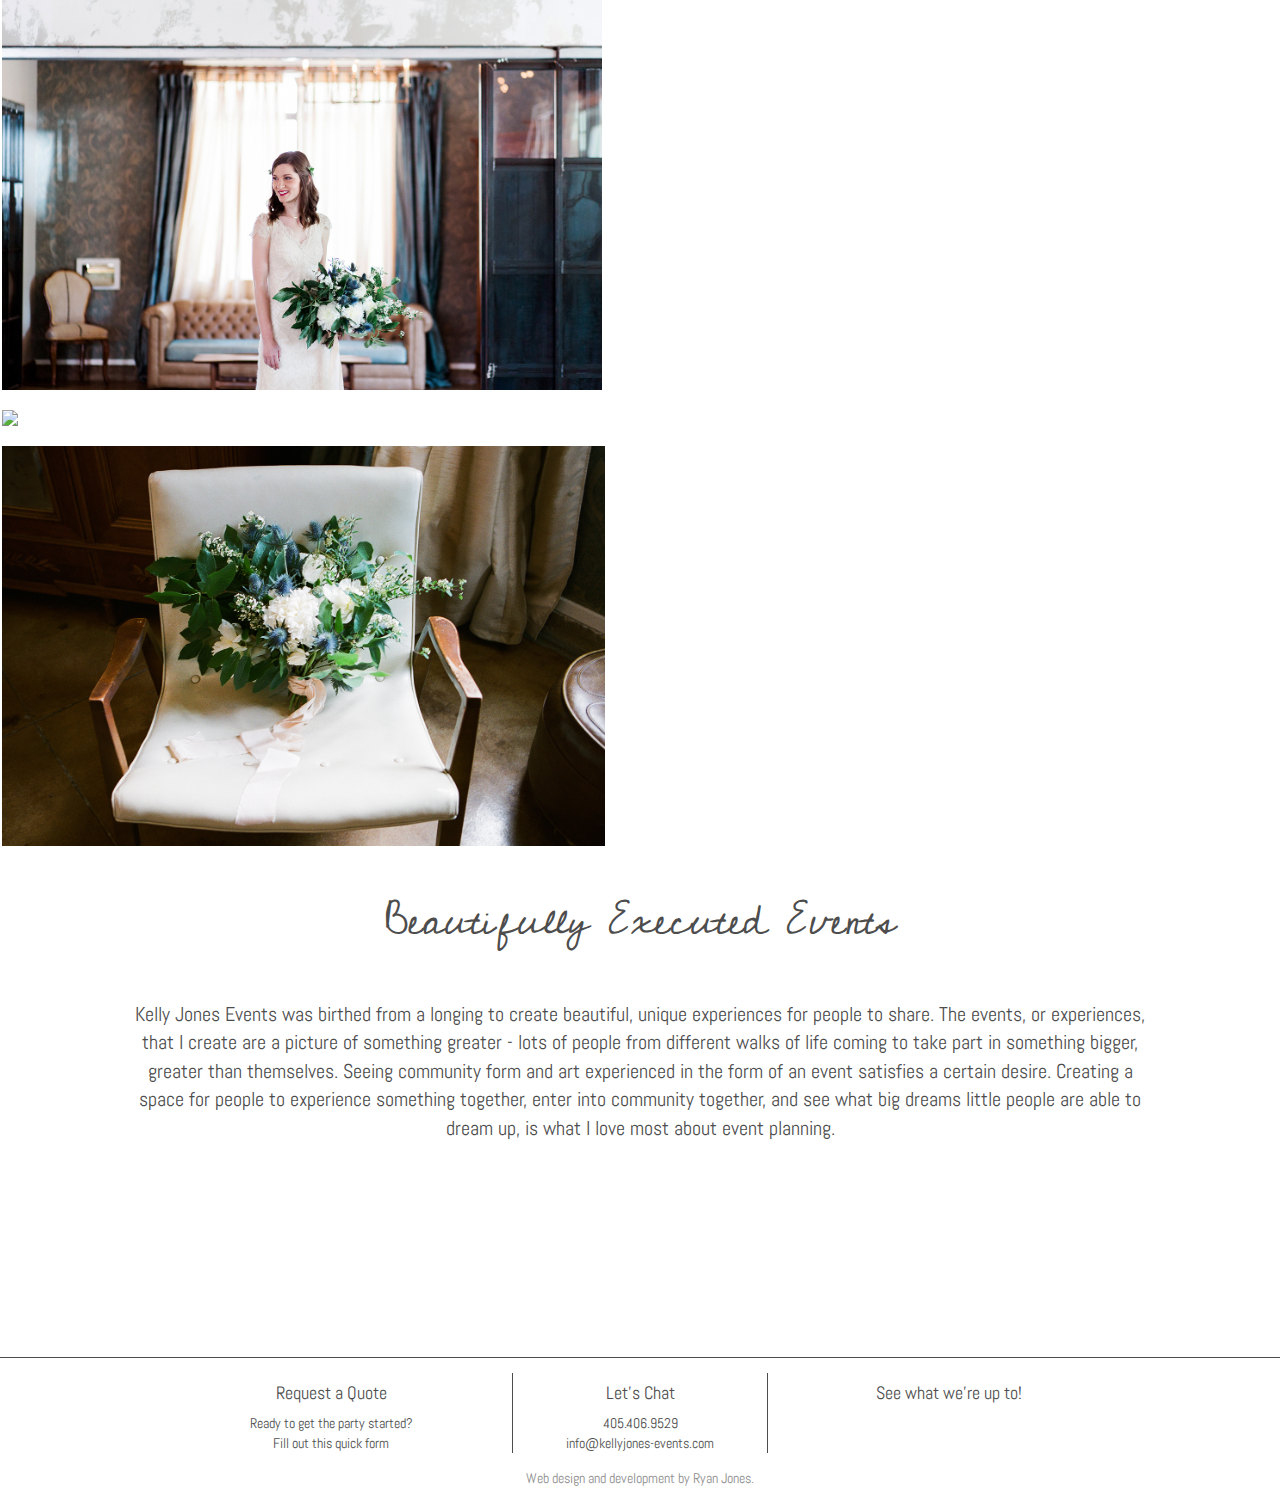
==== commit 1f2153bb: "uses font awesome left and right angle bracket for image slider" ====
--- a/index.html
+++ b/index.html
@@ -6,6 +6,7 @@
   <!-- Fonts -->
   <link href='https://fonts.googleapis.com/css?family=Abel' rel='stylesheet' type='text/css'>
   <link href='https://fonts.googleapis.com/css?family=Cedarville+Cursive' rel='stylesheet' type='text/css'>
+  <!-- Font Awesome -->
   <script src="https://use.fontawesome.com/d580bdd88b.js"></script>
   <!-- Stylesheets -->
   <link rel="stylesheet" type="text/css" href="https://maxcdn.bootstrapcdn.com/bootstrap/3.3.6/css/bootstrap.min.css">
--- a/css/main.css
+++ b/css/main.css
@@ -125,11 +125,13 @@
   -webkit-font-smoothing: antialiased;
   -moz-osx-font-smoothing: grayscale;
 }
-.slick-prev::before {
-    content: "<";
-}
-.slick-next::before {
-    content: ">";
+.slick-prev:before {
+  font-family: "FontAwesome";
+  content: "\f104";
+}
+.slick-next:before {
+  font-family: "FontAwesome";
+  content: "\f105";
 }
 .main{
   height: 450px;
@@ -173,12 +175,20 @@
   padding: 0 25px;
   width: 20vw;
 }
+.footer__wrapper li p{
+  margin: 0;
+}
 .footer__email{
   border-right: 1px solid #4d4d4d;
   border-left: 1px solid #4d4d4d;
 }
 .footer__social ul{
   padding: 0;
+  width: 100%;
+}
+.footer__social li{
+  width: 40%;
+  margin: 0 auto;
 }
 .footer a{
   color: #4d4d4d;
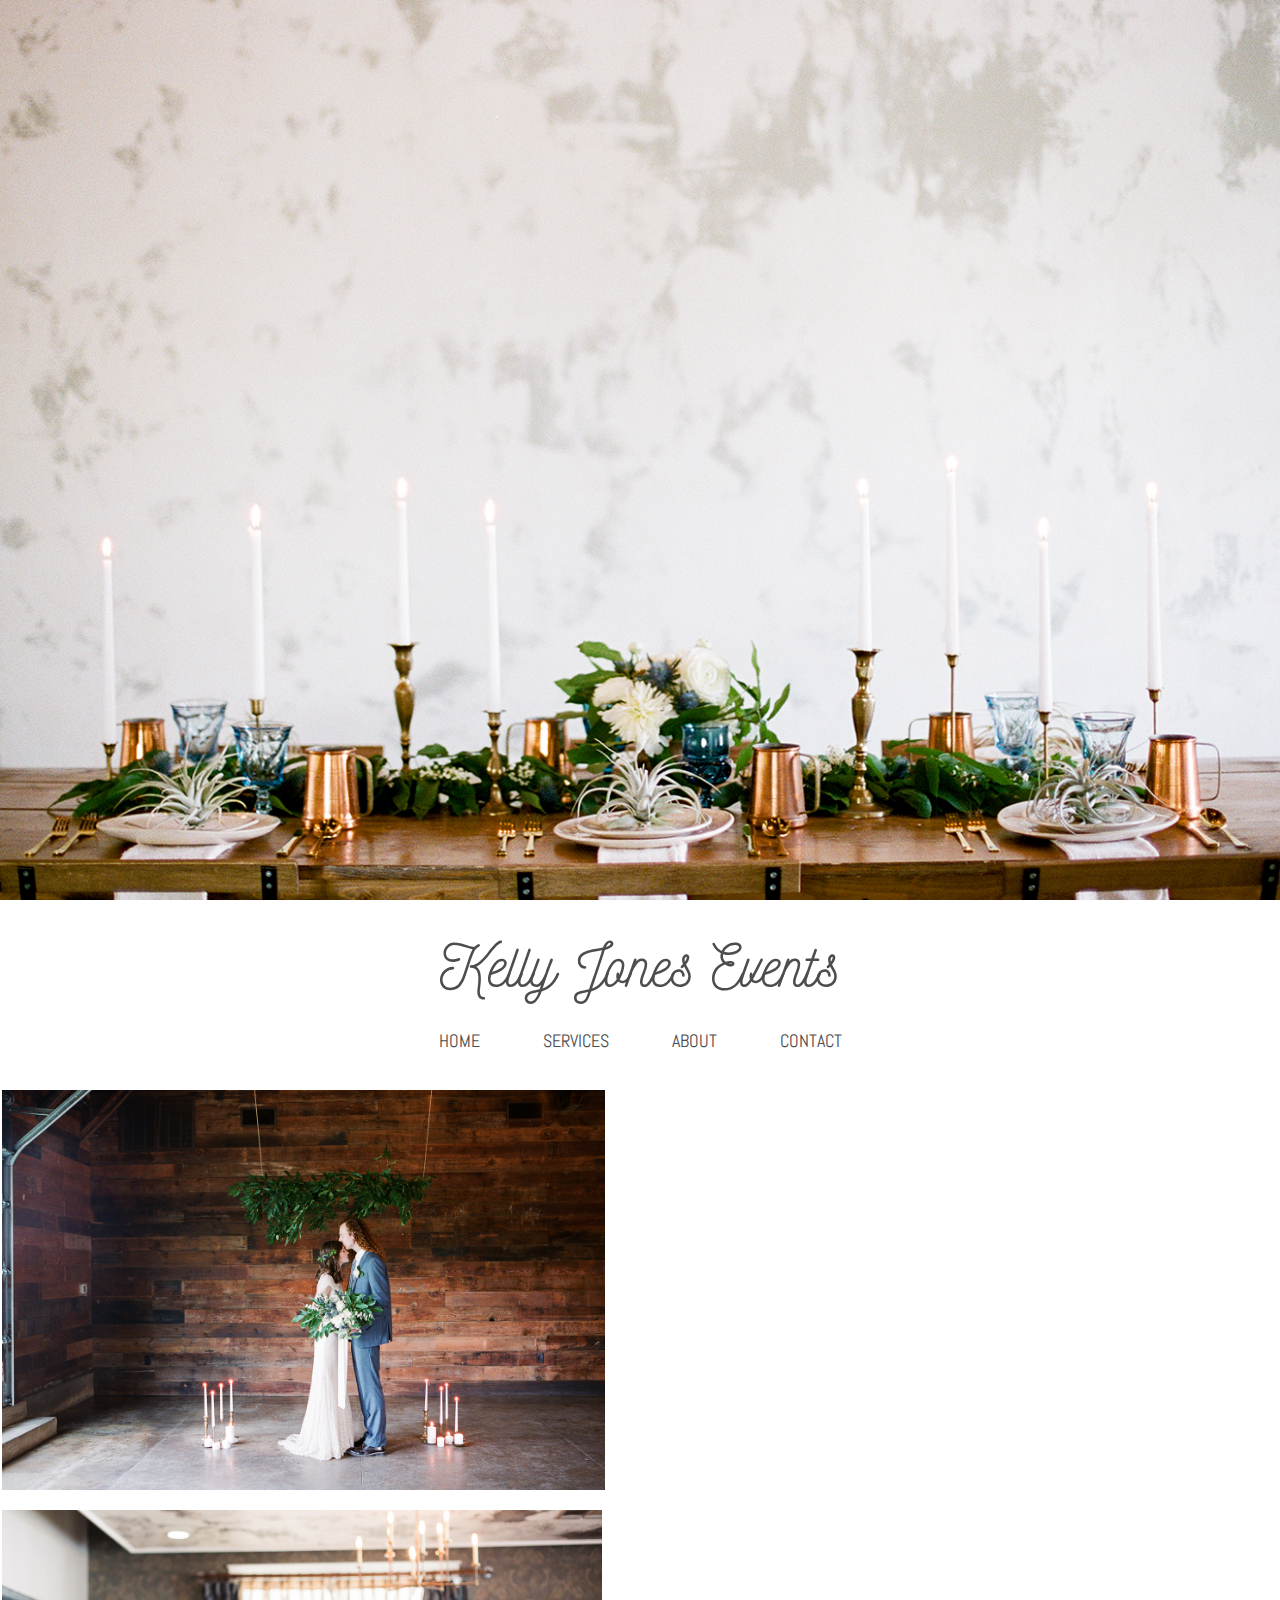
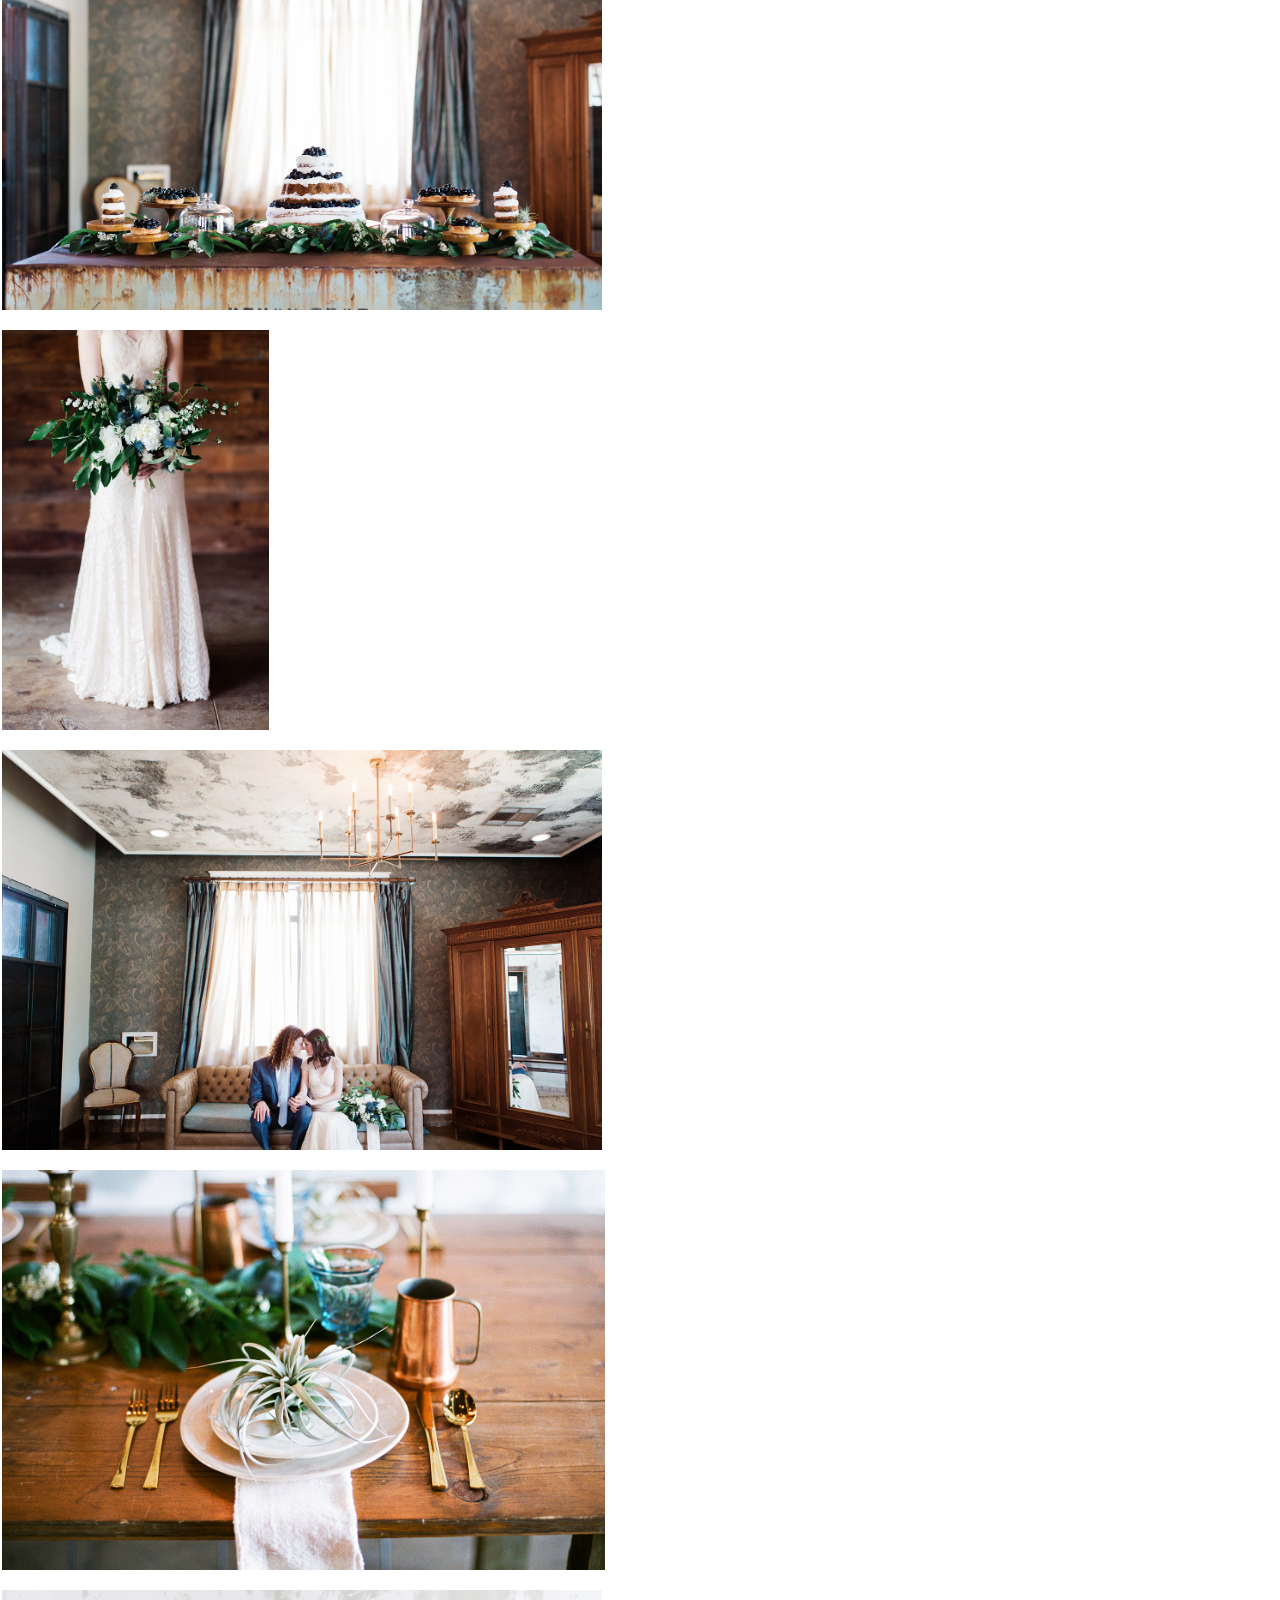
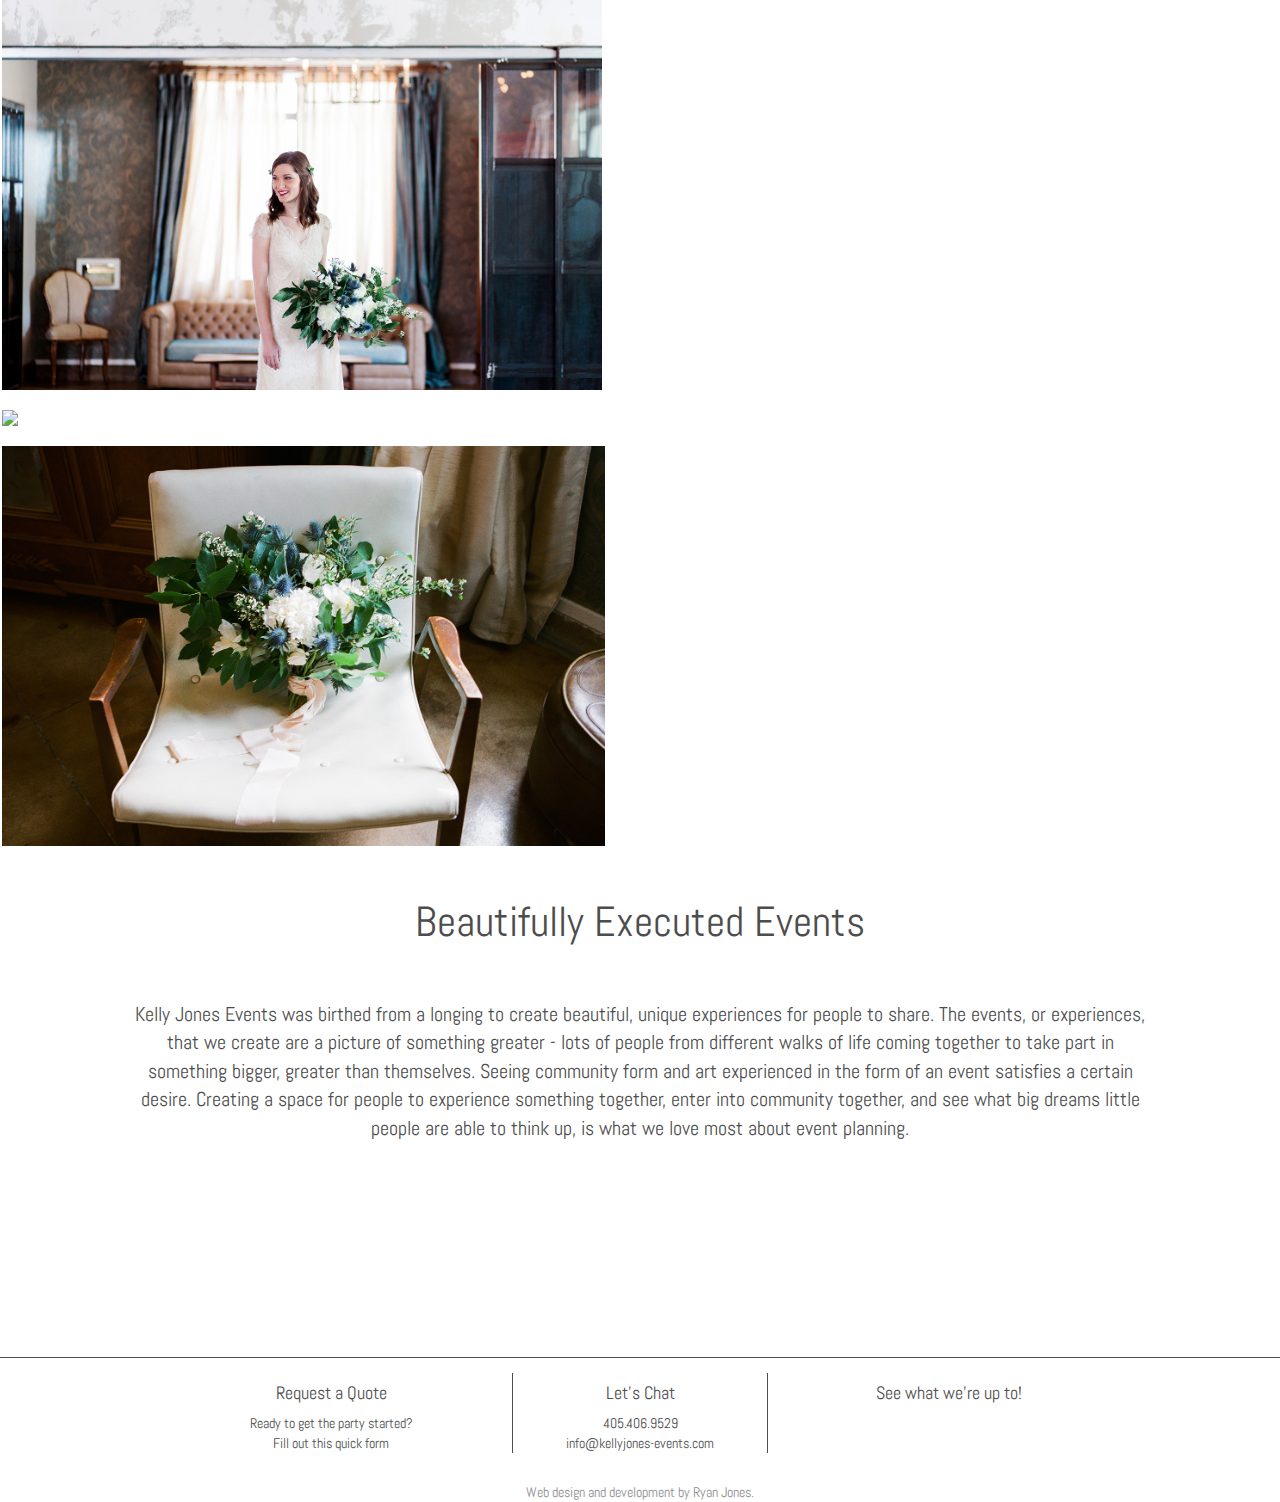
==== commit b802eab2: "edits copy" ====
--- a/index.html
+++ b/index.html
@@ -68,7 +68,7 @@
         <h2>Beautifully Executed Events</h2>
       </div>
       <div class="copy">
-        <p>Kelly Jones Events was birthed from a longing to create beautiful, unique experiences for people to share. The events, or experiences, that I create are a picture of something greater - lots of people from different walks of life coming to take part in something bigger, greater than themselves. Seeing community form and art experienced in the form of an event satisfies a certain desire. Creating a space for people to experience something together, enter into community together, and see what big dreams little people are able to dream up, is what I love most about event planning.</p>
+        <p>Kelly Jones Events was birthed from a longing to create beautiful, unique experiences for people to share. The events, or experiences, that we create are a picture of something greater - lots of people from different walks of life coming together to take part in something bigger, greater than themselves. Seeing community form and art experienced in the form of an event satisfies a certain desire. Creating a space for people to experience something together, enter into community together, and see what big dreams little people are able to think up, is what we love most about event planning.</p>
       </div>
     </div>
   </div>
--- a/css/main.css
+++ b/css/main.css
@@ -1,3 +1,7 @@
+@font-face {
+  font-family: 'nickainley-normal';
+  src: url('../fonts/Nickainley-Normal.otf');
+}
 .landing-image{
   background: url('../images/landing.jpg') fixed center bottom;
   background-size: cover;
@@ -9,8 +13,8 @@
   position: relative;
   padding-bottom: 160px;
 }
-h1, h2{
-  font-family: 'Cedarville Cursive', cursive;
+h1{
+  font-family: 'Nickainley-Normal', cursive;
 }
 .header{
   width: 100vw;
@@ -196,6 +200,7 @@
 }
 .ryan{
   color: #8d8d8d;
+  margin-top: 14px;
 }
 .ryan a{
   color: inherit;
@@ -204,6 +209,9 @@
       /* ----- Mobile Styling ------ */
 
 @media (max-width: 1037px){
+  body{
+    padding-bottom: 250px;
+  }
   .header2 h1{
     font-size: 50px;
   }
@@ -256,10 +264,9 @@
   }
 }
 @media (max-width: 691px){
-/*  .header2 li{
-    position: relative;
-    bottom: 20px;
-  }*/
+  .landing-image{
+    display: none;
+  }
   .tagline h2{
     font-size: 34px;
   }
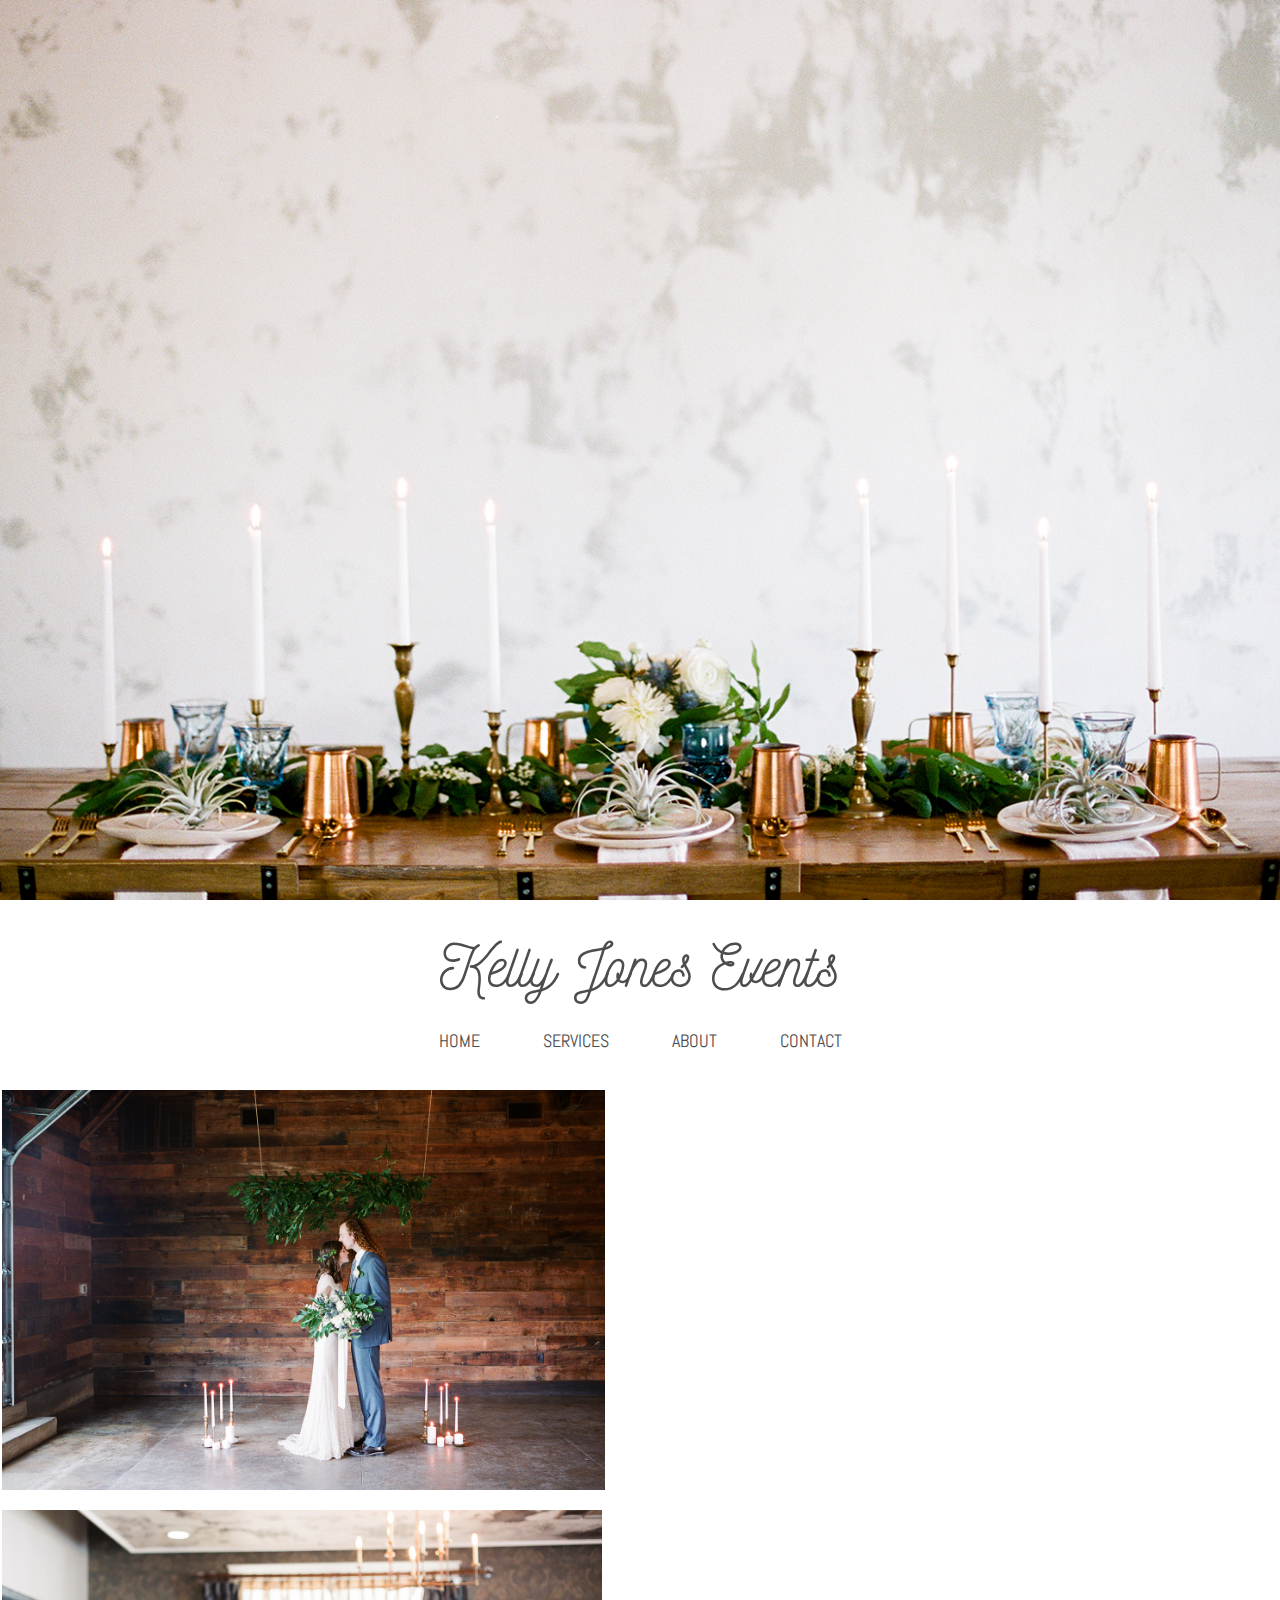
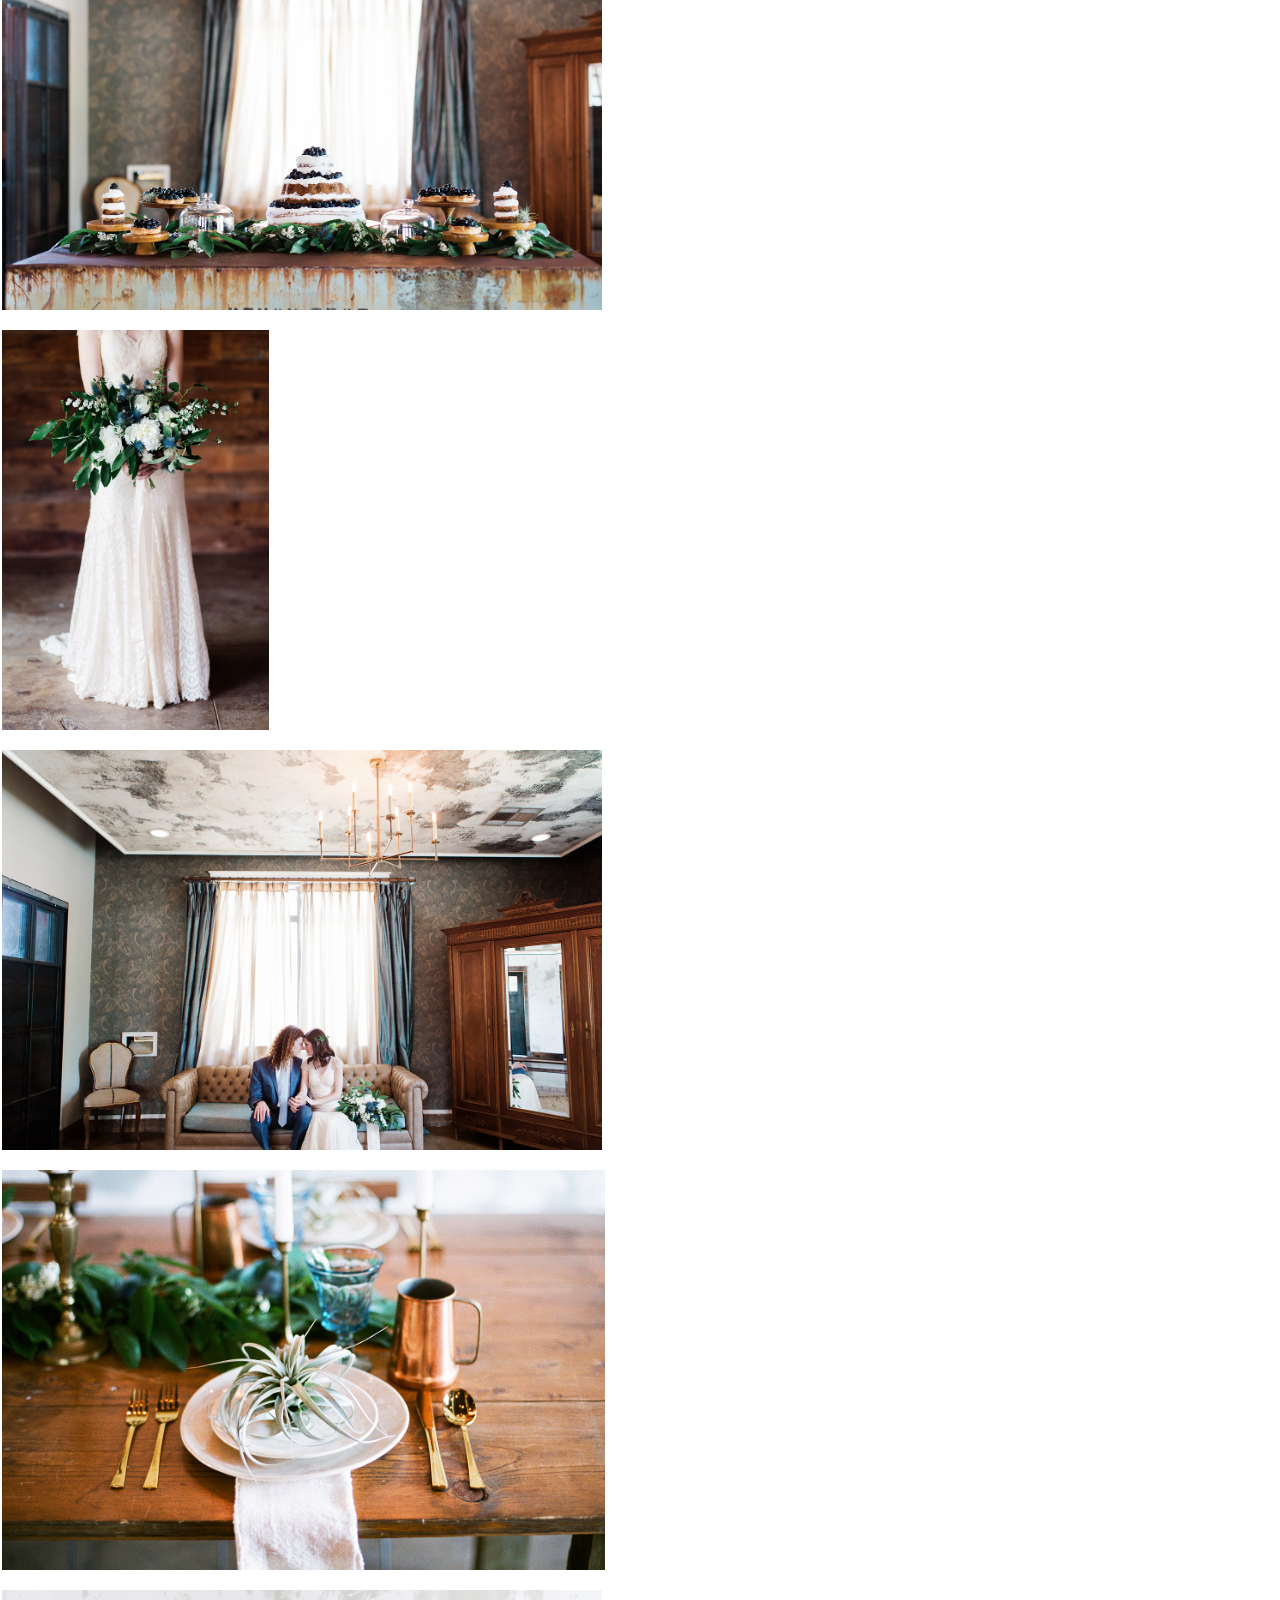
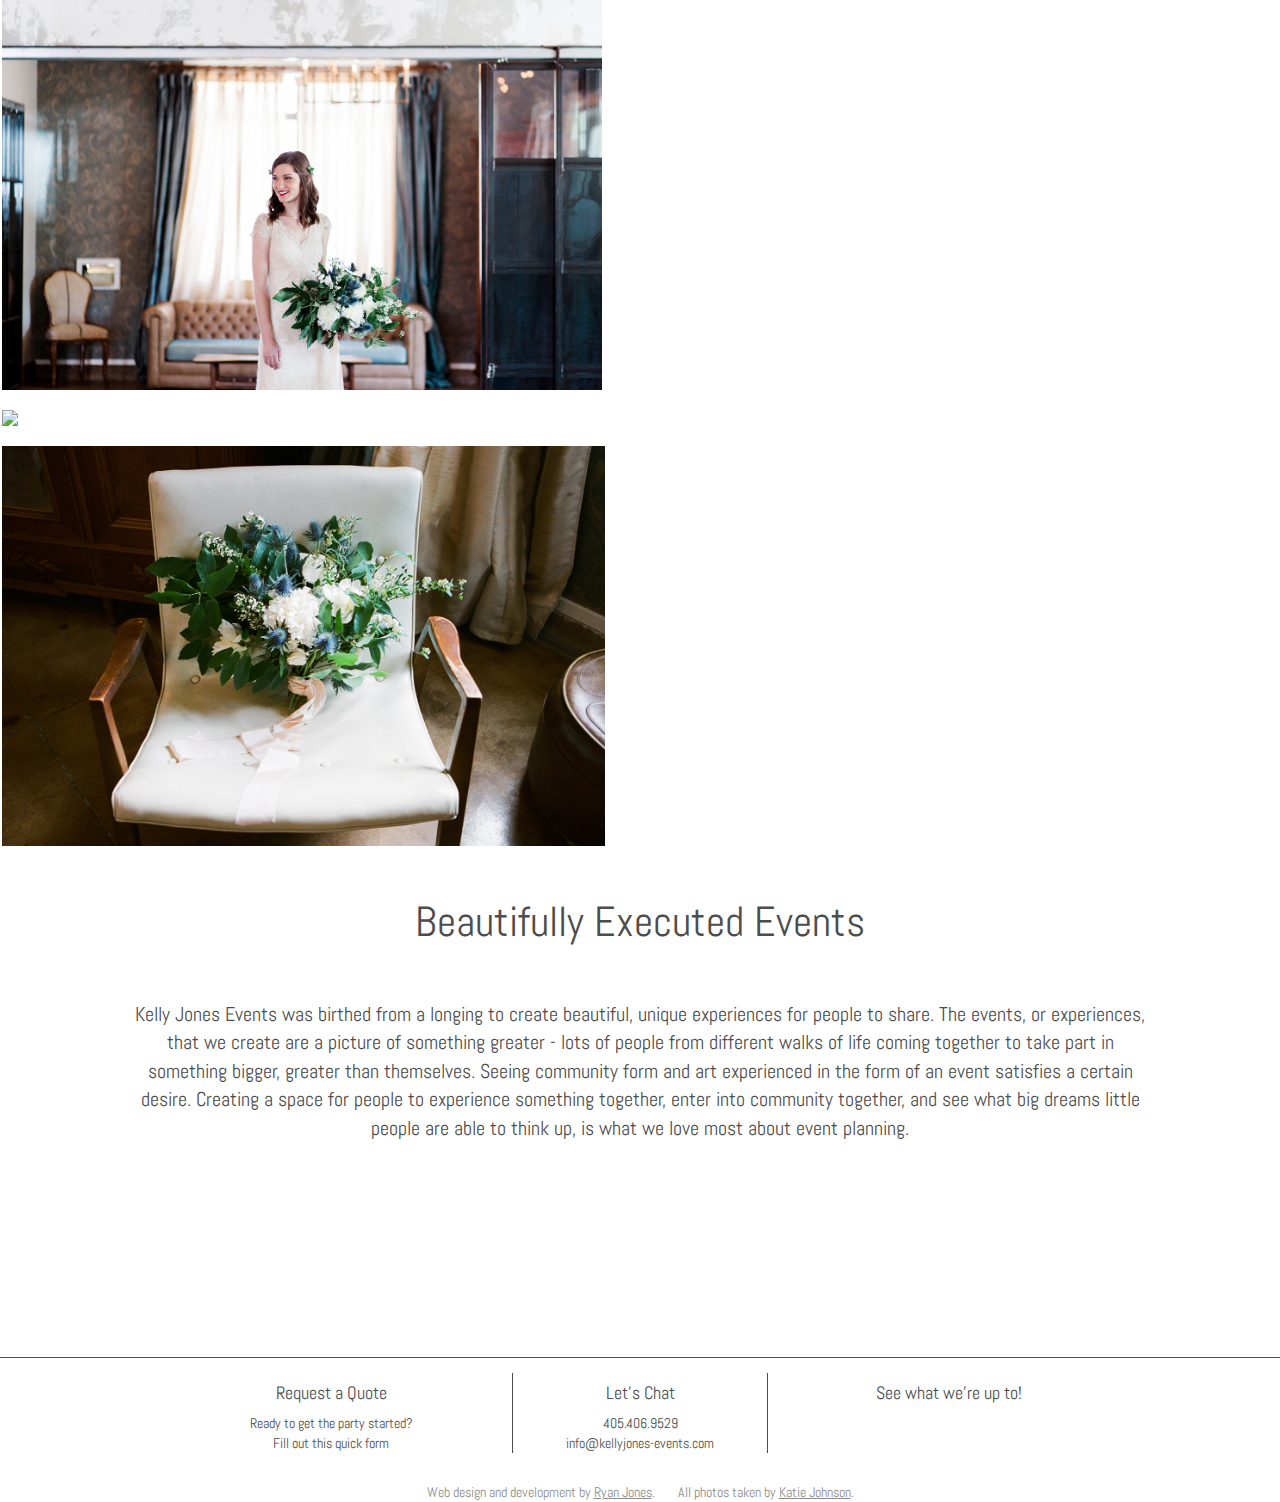
==== commit 7e8946c9: "added link to katie-j-photography in footer" ====
--- a/index.html
+++ b/index.html
@@ -92,7 +92,10 @@
         </ul>
       </li>
     </ul>
-    <p class="ryan">Web design and development by <a href="http://ryandjones.com" target="_blank">Ryan Jones</a>.</p>
+    <div class="credits">
+      <p class="credit">Web design and development by <a href="http://ryandjones.com" target="_blank">Ryan Jones</a>.</p>
+      <p class="credit">All photos taken by <a href="http://katie-j-photography.com/" target="_blank">Katie Johnson</a>.</p>
+    </div>
   </footer>
 </body>
 </html>
--- a/css/main.css
+++ b/css/main.css
@@ -198,12 +198,14 @@
   color: #4d4d4d;
   text-decoration: italic;
 }
-.ryan{
+.credit{
   color: #8d8d8d;
-  margin-top: 14px;
-}
-.ryan a{
+  margin: 14px 10px 0 10px;
+  display: inline-block;
+}
+.credit a{
   color: inherit;
+  text-decoration: underline;
 }
 
       /* ----- Mobile Styling ------ */
@@ -254,6 +256,9 @@
     display: inline-block;
     width: 40%;
   }
+  .footer .credit{
+    display: block;
+  }
   .main .copy{
     font-size: 18px;
   }
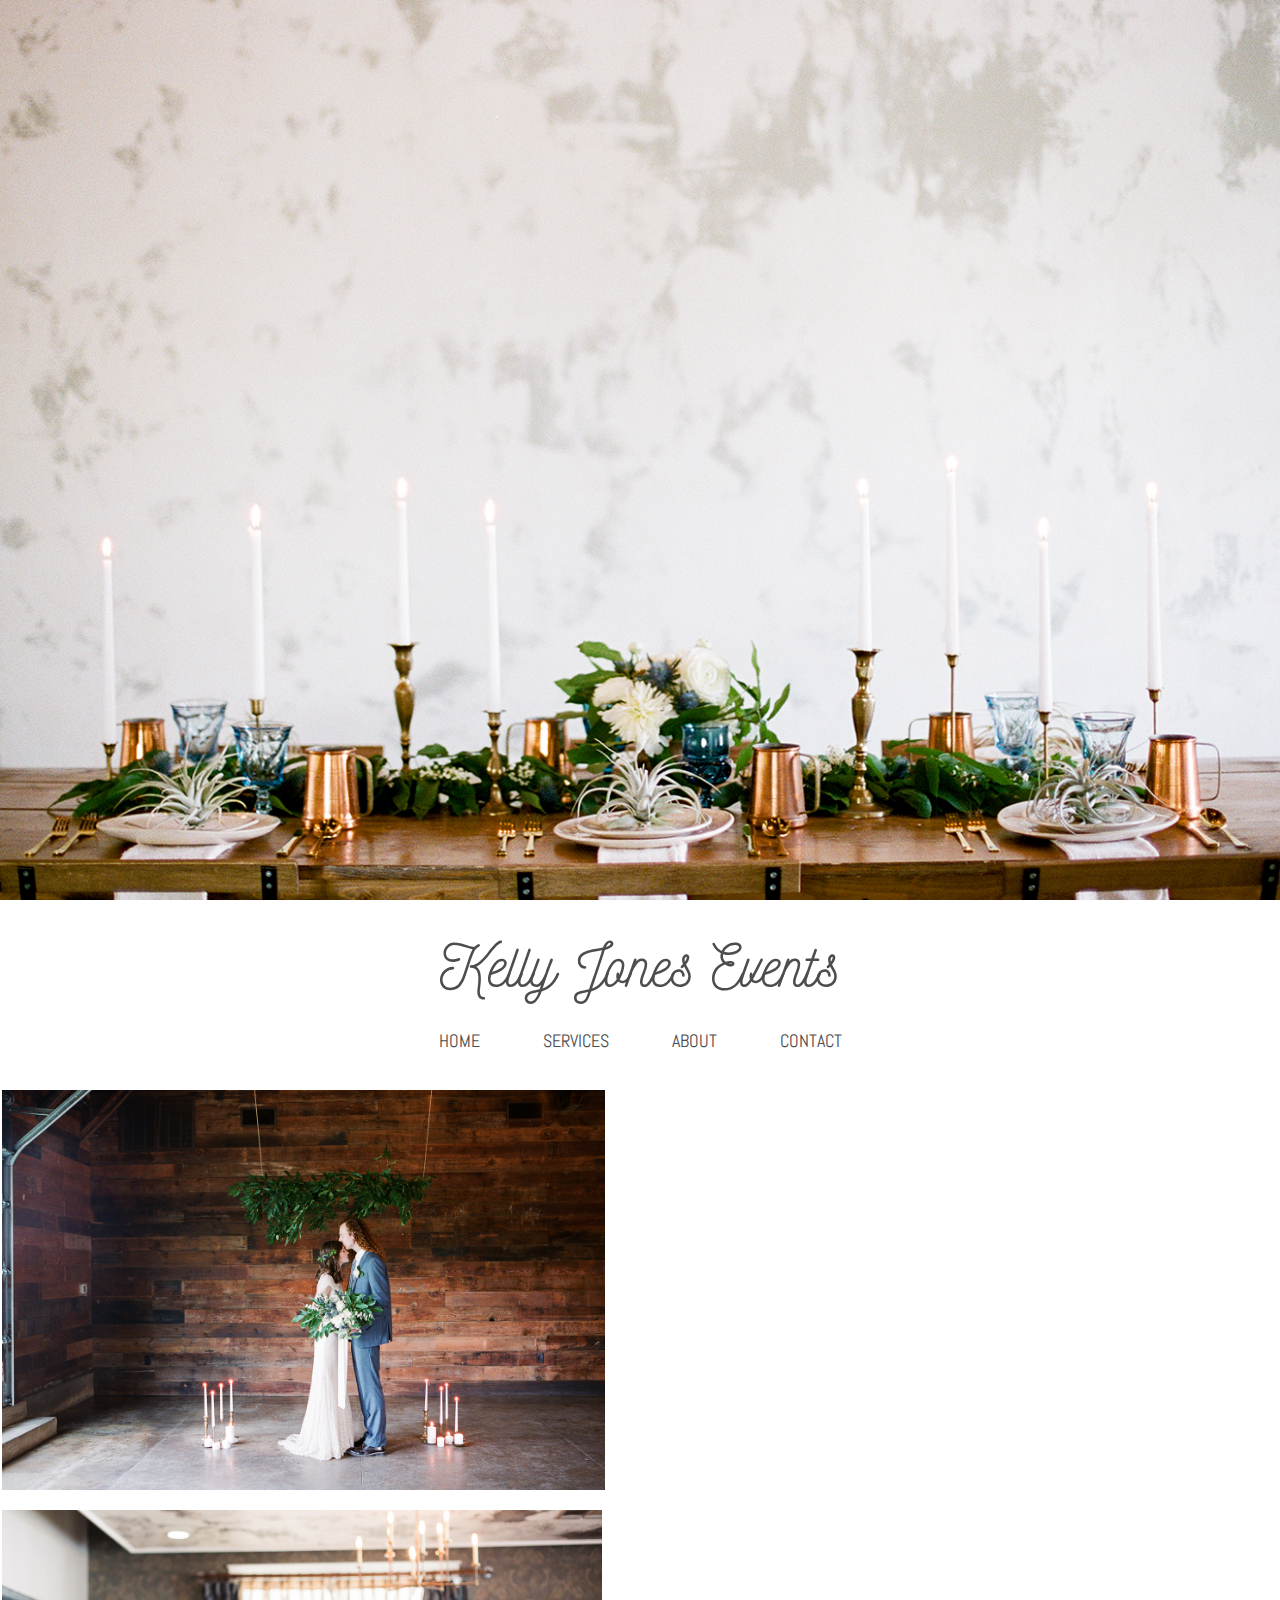
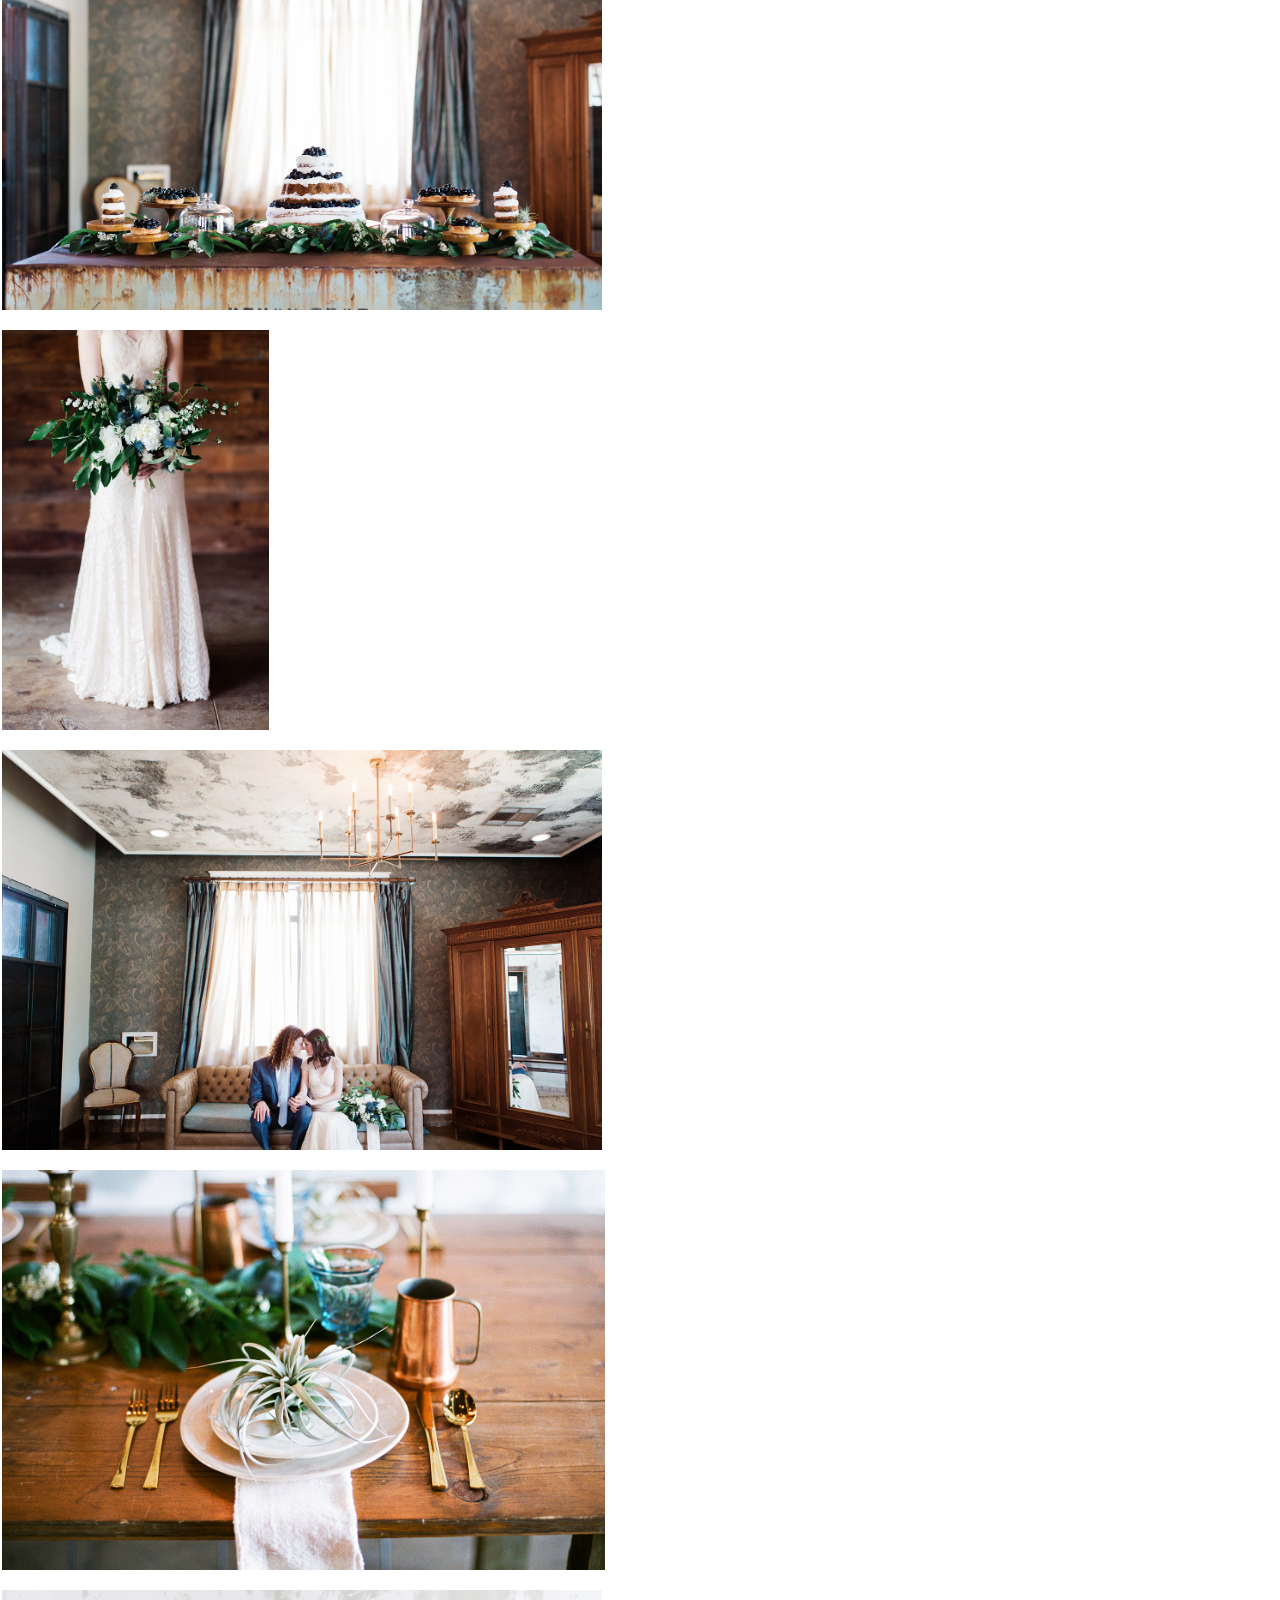
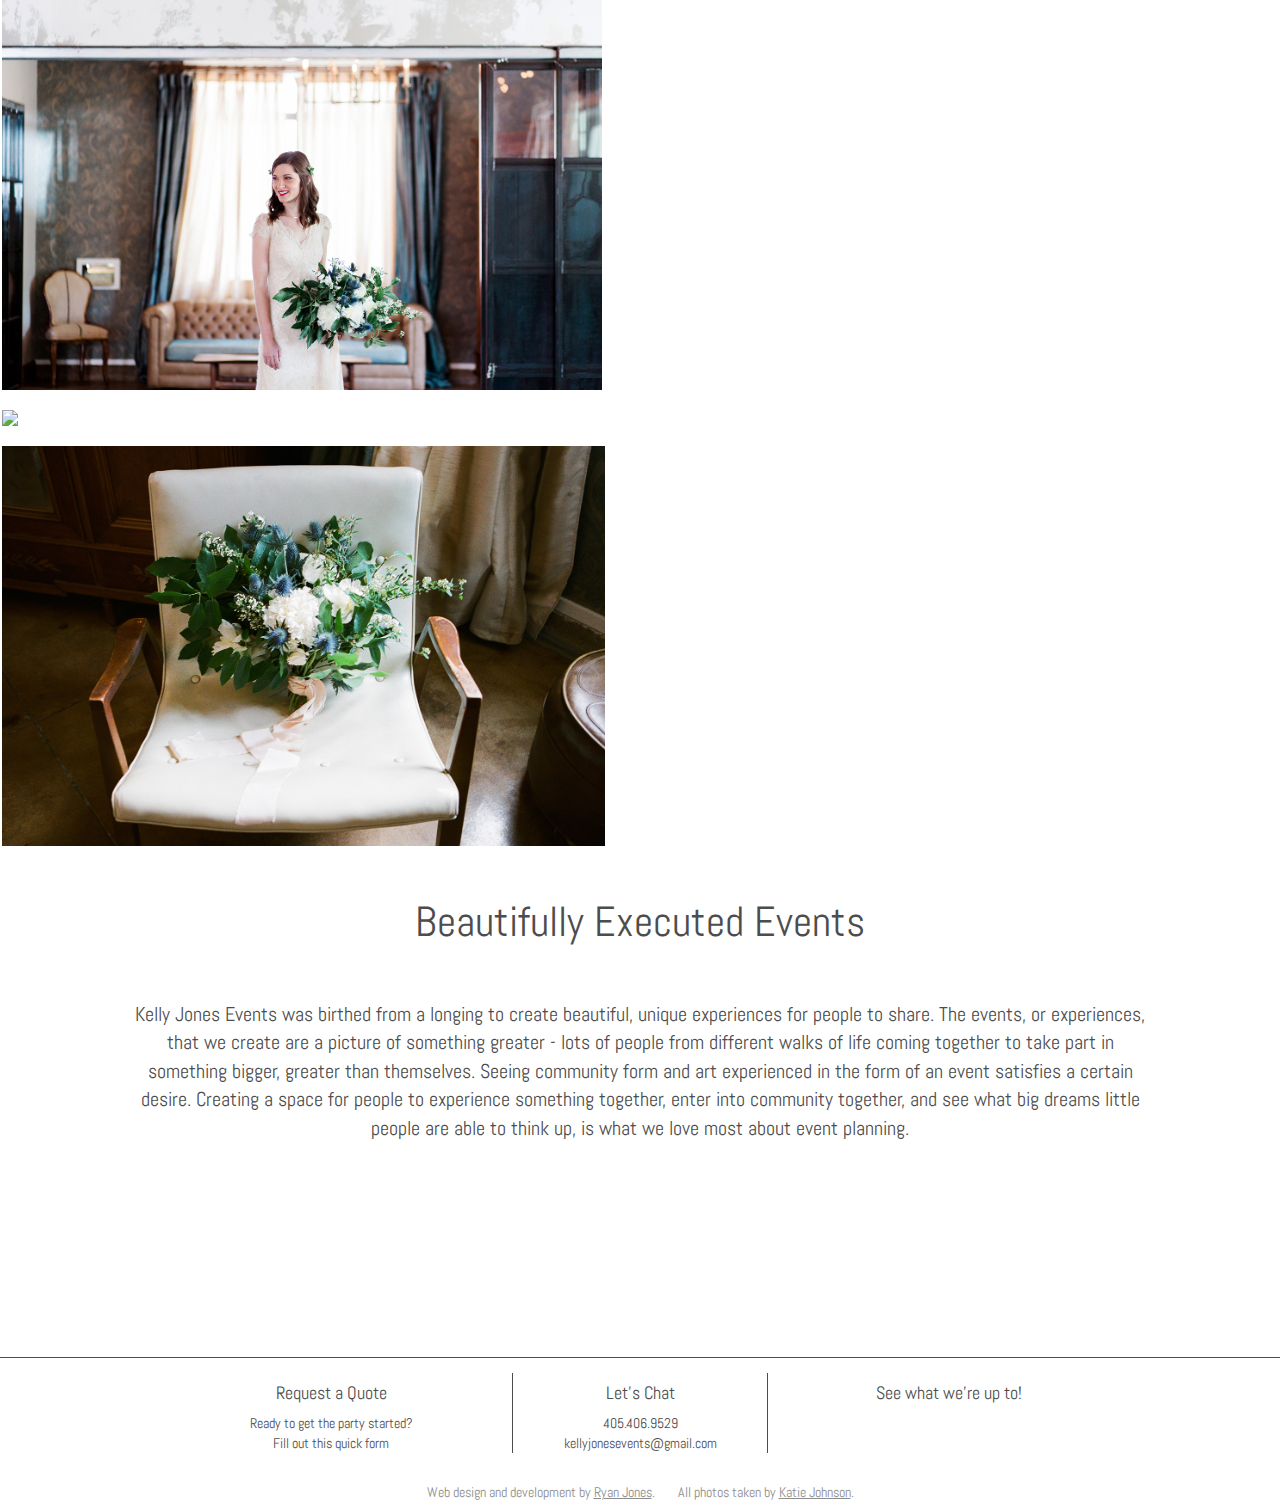
==== commit 935f7fc9: "edited email address" ====
--- a/index.html
+++ b/index.html
@@ -82,7 +82,7 @@
       <li class="footer__email">
         <h4>Let's Chat</h4>
         <p>405.406.9529</p>
-        <a href="mailto:info@kellyjones-events.com"><p>info@kellyjones-events.com</p></a>
+        <a href="mailto:kellyjonesevents@gmail.com"><p>kellyjonesevents@gmail.com</p></a>
       </li>
       <li class="footer__social">
         <h4>See what we're up to!</h4>
--- a/css/main.css
+++ b/css/main.css
@@ -67,6 +67,8 @@
   height: 100px;
   position: absolute;
   padding-top: 15px;
+  background-color: rgba(256,256,256,.95);
+  border-bottom: 1px solid #d9d9d9;
 }
 .header2 .title{
   width: 45vw;
